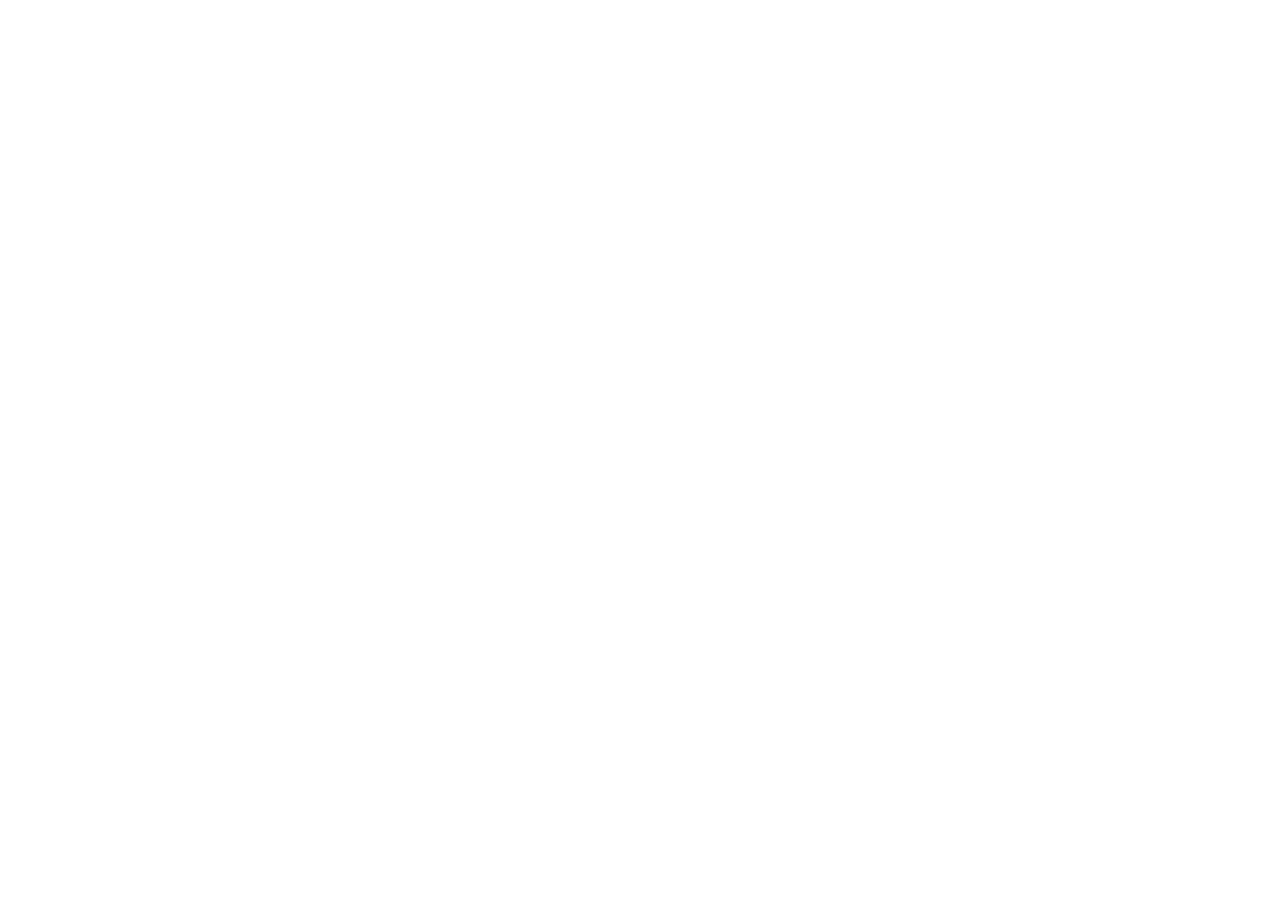
==== form.html @ 6282a4ff "add adaptive" ====
<!DOCTYPE html>
<html lang="en">
<head>
    <meta charset="UTF-8">
    <meta name="viewport" content="width=device-width, initial-scale=1.0">
    <title>Document</title>
</head>
<body>
    
</body>
</html>
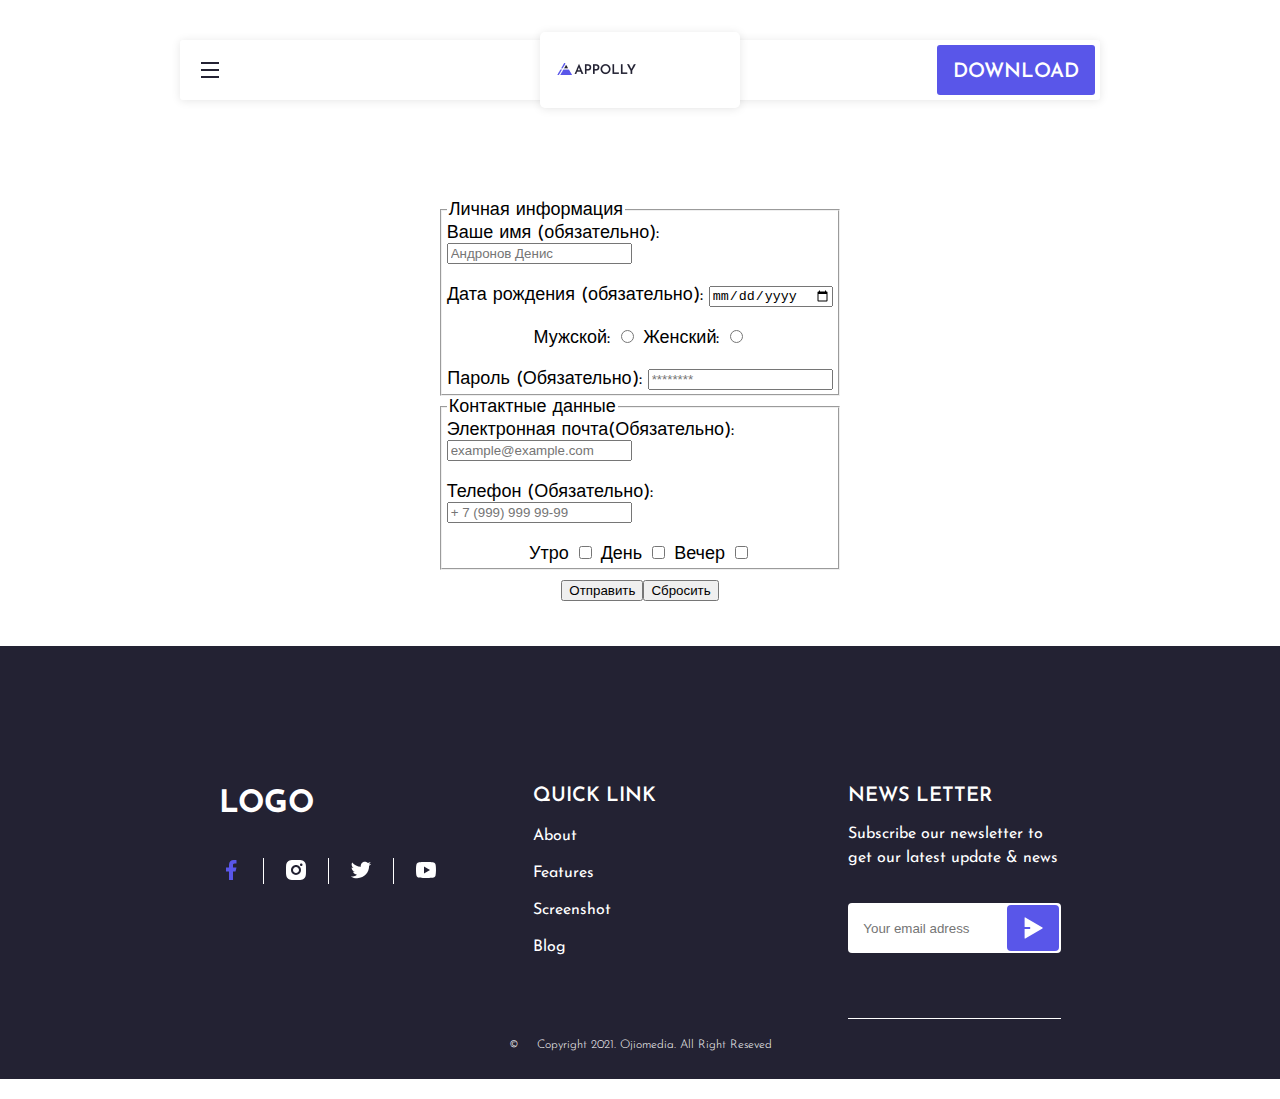
==== commit 2a9aa978: "add grid" ====
--- a/form.html
+++ b/form.html
@@ -3,9 +3,196 @@
 <head>
     <meta charset="UTF-8">
     <meta name="viewport" content="width=device-width, initial-scale=1.0">
+    <link rel="stylesheet" href="style.css">
     <title>Document</title>
+    
+    <style>
+
+        
+
+        * {
+            box-sizing: border-box;
+        }
+
+        .container {
+            margin: 0 auto;
+            max-width: 1000px;
+        }
+
+        main{
+            
+            margin-bottom: 120px;
+        }
+
+        fieldset {
+            display: flex;
+            flex-direction: column;
+            gap: 20px;
+            align-items: center;
+            max-width: 400px;
+            margin: 0 auto;
+        }
+
+        .buttons {
+            display: flex;
+            justify-content: center;
+            margin-top: 10px;
+        }
+
+        .main_header {
+            position: relative;
+            padding-bottom: 100px;
+        }
+
+        legend {
+            font-size: large;
+        }
+
+        label {
+            font-size: large;
+        }
+
+        @media (min-width: 1440px) {
+            .navbar_menu {
+                display: block;
+            }
+        }
+
+    </style>
+
 </head>
 <body>
+    <header class="main_header">
+        <div class="container">
+                <nav class="header_navbar">
+                    <a href="#" class="navbar_menu"><img src="pictures/menu-line.svg" alt="navbar"></a>
+                    <a href="#" class="navbar_logo"><img src="pictures/logo.png" alt="LOGO">
+                    </a>
+                    <a href="#" class="button_p">DOWNLOAD</a>
+                </nav>
+        </div>
+        </header>
+    <main>
+        <div class="container">
+            <form action="//httpbin.org/post" method="POST">
+
+                    <fieldset class="field-one">
+                        <legend>Личная информация</legend>
+                        <label class="form-name">
+                            Ваше имя (обязательно):
+                            <input type="text" name="name" placeholder="Андронов Денис" required>
+                        </label>
     
+                        <label class="form-birthday">
+                            Дата рождения (обязательно): 
+                            <input type="date" name="date" required>
+                        </label>
+    
+                        <label class="form-pol">
+                            Мужской:
+                            <input type="radio" name="male-female" value="male">
+                            Женский:
+                            <input type="radio" name="male-female" value="female">
+                        </label>
+
+                        <label class="form-password">
+                            Пароль (Обязательно):
+                            <input type="password" name="password" placeholder="********" required>
+                        </label>
+                    </fieldset>
+
+                    <fieldset class="field-two">
+                        <legend>Контактные данные</legend>
+                        
+                        <label class="form-email">
+                            Электронная почта(Обязательно):
+                            <input type="email" name="email" placeholder="example@example.com">
+                        </label>
+
+                        <label class="form-phone">
+                            Телефон (Обязательно):
+                            <input type="tel" name="tel" placeholder="+ 7 (999) 999 99-99">
+                        </label>
+
+                        <label class="form-contact">
+                            Утро
+                            <input type="checkbox" name="morning">
+                            День
+                            <input type="checkbox" name="day">
+                            Вечер
+                            <input type="checkbox" name="evening">
+                        </label>
+                    </fieldset>
+                    
+                    <div class="buttons">
+                        <button type="submit">Отправить</button>
+                        <button type="reset">Сбросить</button>
+                    </div>
+
+            </form>
+        </div>
+    </main>
+
+    <footer class="main_footer">
+        <div class="main_footer__container container">
+            <div class="main_footer__flex-wrapper">
+                <div class="main_footer__footer-description">
+                    <h2 class="footer-description__paragraph--hero-text white-paragraph h_31-47">LOGO</h2>
+                    <p class="footer-description__paragraph--description-text white-paragraph p_16-24">
+                        Lorem ipsum dolor sit amet, consectetur adipiscing elit. Viverra nunc ante velit vitae. Est
+                        tellus vitae,
+                        nullam lobortis enim.
+                    </p>
+                    <ul class="footer-description__social-list">
+                        <li class="social-list__item--facebook item">
+                            <a href=""><img src="pictures/facebook-fill.svg" alt="facebook icon"></a>
+                        </li>
+                        <li class="social-list__item--instagram item">
+                            <a href=""><img src="pictures/instagram-fill.svg" alt="instagram icon"></a>
+                        </li>
+                        <li class="social-list__item--twitter item">
+                            <a href=""><img src="pictures/twitter-fill.svg" alt="twitter icon"></a>
+                        </li>
+                        <li class="social-list__item--youtube item">
+                            <a href=""><img src="pictures/youtube-fill.svg" alt="youtube icon"></a>
+                        </li>
+                    </ul>
+                </div>
+                <div class="main_footer__footer_links">
+                    <h2 class="footer_links__paragraph--hero-text white-paragraph h_25-37">QUICK LINK</h2>
+                    <ul class="footer_links__links-list">
+                        <li class="links-list__item--about item">
+                            <a href="#" class="white-paragraph p_16-24">About</a>
+                        </li>
+                        <li class="links-list__item--features item">
+                            <a href="#" class="white-paragraph p_16-24">Features</a></li>
+                        <li class="links-list__item--screenshot item"><a href="#" class="white-paragraph p_16-24">Screenshot</a>
+                        </li>
+                        <li class="links-list__item--blog item">
+                            <a href="#" class="white-paragraph p_16-24">Blog</a>
+                        </li>
+                    </ul>
+                </div>
+                <div class="main_footer__footer_news">
+                    <h2 class="footer_news__paragraph--hero-text white-paragraph h_25-37">NEWS LETTER</h2>
+                    <p class="footer_news__paragraph--description-text white-paragraph p_16-24">Subscribe our newsletter to get our latest update & news</p>
+                    <form class="footer_news__form" action="" method="get">
+                        <span class="form__text">enter your email</span>
+                        <input class="form__input--email" type="email" placeholder="Your email adress">
+                        
+                        <button class="form__input--email-button" type="submit"><img src="pictures/send-plane-2-fill.svg" alt=""></button>
+                    </form>
+                </div>
+            </div>
+            <div class="main_footer__copyright">
+                <p class="copyright__icon--copy white-paragraph p_12">
+                    &copy;
+                </p>
+                <p class="copyright__paragraph--text white-paragraph p_12">
+                    Copyright 2021. Ojiomedia. All Right Reseved
+                </p>
+            </div>
+        </div>
+    </footer>   
 </body>
 </html>--- a/style.css
+++ b/style.css
@@ -0,0 +1,2579 @@
+html:root {
+    --Royal-blue: #5956E9;
+    --gray-paragraph: #6C6C72;
+    --Black: #232233;
+    --White: #FFF;
+}
+
+html,
+body {
+    font-size: 62.5%;
+
+}
+
+* {
+    box-sizing: border-box;
+}
+
+body {
+    font-family: Josefin Sans, sans-serif;
+    font-style: normal;
+    margin: 0;
+    padding: 0;
+}
+
+/* josefin-sans-100 - latin */
+@font-face {
+    font-display: swap;
+    /* Check https://developer.mozilla.org/en-US/docs/Web/CSS/@font-face/font-display for other options. */
+    font-family: 'Josefin Sans';
+    font-style: normal;
+    font-weight: 100;
+    src: url('fonts/josefin-sans-v32-latin-100.woff2') format('woff2');
+    /* Chrome 36+, Opera 23+, Firefox 39+, Safari 12+, iOS 10+ */
+}
+
+/* josefin-sans-200 - latin */
+@font-face {
+    font-display: swap;
+    /* Check https://developer.mozilla.org/en-US/docs/Web/CSS/@font-face/font-display for other options. */
+    font-family: 'Josefin Sans';
+    font-style: normal;
+    font-weight: 200;
+    src: url('fonts/josefin-sans-v32-latin-200.woff2') format('woff2');
+    /* Chrome 36+, Opera 23+, Firefox 39+, Safari 12+, iOS 10+ */
+}
+
+/* josefin-sans-300 - latin */
+@font-face {
+    font-display: swap;
+    /* Check https://developer.mozilla.org/en-US/docs/Web/CSS/@font-face/font-display for other options. */
+    font-family: 'Josefin Sans';
+    font-style: normal;
+    font-weight: 300;
+    src: url('fonts/josefin-sans-v32-latin-300.woff2') format('woff2');
+    /* Chrome 36+, Opera 23+, Firefox 39+, Safari 12+, iOS 10+ */
+}
+
+/* josefin-sans-regular - latin */
+@font-face {
+    font-display: swap;
+    /* Check https://developer.mozilla.org/en-US/docs/Web/CSS/@font-face/font-display for other options. */
+    font-family: 'Josefin Sans';
+    font-style: normal;
+    font-weight: 400;
+    src: url('fonts/josefin-sans-v32-latin-regular.woff2') format('woff2');
+    /* Chrome 36+, Opera 23+, Firefox 39+, Safari 12+, iOS 10+ */
+}
+
+/* josefin-sans-500 - latin */
+@font-face {
+    font-display: swap;
+    /* Check https://developer.mozilla.org/en-US/docs/Web/CSS/@font-face/font-display for other options. */
+    font-family: 'Josefin Sans';
+    font-style: normal;
+    font-weight: 500;
+    src: url('fonts/josefin-sans-v32-latin-500.woff2') format('woff2');
+    /* Chrome 36+, Opera 23+, Firefox 39+, Safari 12+, iOS 10+ */
+}
+
+/* josefin-sans-600 - latin */
+@font-face {
+    font-display: swap;
+    /* Check https://developer.mozilla.org/en-US/docs/Web/CSS/@font-face/font-display for other options. */
+    font-family: 'Josefin Sans';
+    font-style: normal;
+    font-weight: 600;
+    src: url('fonts/josefin-sans-v32-latin-600.woff2') format('woff2');
+    /* Chrome 36+, Opera 23+, Firefox 39+, Safari 12+, iOS 10+ */
+}
+
+/* josefin-sans-700 - latin */
+@font-face {
+    font-display: swap;
+    /* Check https://developer.mozilla.org/en-US/docs/Web/CSS/@font-face/font-display for other options. */
+    font-family: 'Josefin Sans';
+    font-style: normal;
+    font-weight: 700;
+    src: url('fonts/josefin-sans-v32-latin-700.woff2') format('woff2');
+    /* Chrome 36+, Opera 23+, Firefox 39+, Safari 12+, iOS 10+ */
+}
+
+.purple-paragraph {
+    color: var(--Royal-blue);
+}
+
+.gray-paragraph {
+    color: var(--gray-paragraph);
+}
+
+.white-paragraph {
+    color: var(--White);
+}
+
+.black-paragraph {
+    color: var(--Black);
+}
+
+.p_16-24 {
+    font-size: 1.6rem;
+    font-style: normal;
+    font-weight: 400;
+    line-height: 2.4rem;
+    /* 150% */
+}
+
+.h_20-30 {
+    font-size: 2rem;
+    font-weight: 600;
+    line-height: 3rem;
+    /* 150% */
+    text-transform: uppercase;
+}
+
+.h_25-37 {
+    font-size: 2.5rem;
+    font-weight: 600;
+    line-height: 3.75rem;
+    /* 150% */
+    text-transform: uppercase;
+}
+
+.h_31-47 {
+    font-size: 3.1rem;
+    font-weight: 700;
+    line-height: 4.7rem;
+    /* 151.2% */
+    text-transform: uppercase;
+}
+
+.p_20_underline {
+    font-size: 2rem;
+    font-style: normal;
+    font-weight: 600;
+    line-height: 130%;
+    text-decoration-line: underline;
+    text-transform: uppercase;
+}
+
+.p_12 {
+    text-align: center;
+    font-size: 1.2rem;
+    font-weight: 300;
+    line-height: normal;
+}
+
+.button_p {
+    display: block;
+    font-size: 1rem;
+    font-style: normal;
+    font-weight: 600;
+    line-height: normal;
+    width: 76px;
+    margin-top: 3px;
+    margin-bottom: 3px;
+    margin-right: 3px;
+    text-decoration: none;
+    color: var(--White);
+    background-color: var(--Royal-blue);
+    padding: 12px 6px;
+    border-radius: 3px;
+    text-align: center;
+}
+
+@media (min-width: 768px) {
+    .button_p {
+        width: 158px;
+        height: 50px;
+        font-size: 2rem;
+        line-height: 3rem;
+        margin-top: 5px;
+        margin-bottom: 5px;
+        margin-right: 5px;
+    }
+}
+
+.main_header {
+    padding-top: 40px;
+    padding-bottom: 120px;
+    background-repeat: no-repeat;
+    background-size: cover;
+    background-position: center;
+    margin-bottom: -1px;
+    position: absolute;
+    width: 100%;
+}
+
+@media (min-width: 768px) {
+    .main_header {
+        margin-bottom: -1px;
+        padding-bottom: 236px;
+    }
+}
+
+@media (min-width: 1440px) {
+    .main_header {
+        margin-bottom: -1px;
+        padding-bottom: 82px;
+        padding-top: 38px;    
+    }
+}
+
+.container {
+    margin: 0 auto;
+    max-width: 1440px;
+    padding: 0 20px;
+}
+
+@media (min-width:400px) {
+    .container {
+        padding: 0 40px;
+    }
+}
+
+@media (min-width: 768px) {
+    .container {
+        margin: 0 auto;
+    }
+
+}
+
+@media (min-width: 1440px) {
+    .container {
+        margin: 0 auto;
+    }
+}
+
+.header_navbar {
+    margin: 0 auto;
+    min-height: 40px;
+    width: 100%;
+    display: flex;
+    justify-content: space-between;
+    align-items: center;
+    border-radius: 3px;
+    background-color: var(--White, #FFF);
+    box-shadow: 0px 1px 10px 0px rgba(0, 0, 0, 0.10);
+    position: relative;
+}
+
+@media (min-width: 768px) {
+    .header_navbar {
+        height: 60px;
+    }
+}
+
+.navbar_logo {
+    width: 100px;
+    padding: 24px 11px 24px 10px;
+    border-radius: 5px;
+    background: var(--White, #FFF);
+    box-shadow: 0px 1px 10px 0px rgba(0, 0, 0, 0.10);
+    position: absolute;
+    margin: 0 auto;
+    left: 0;
+    right: 0;
+
+}
+
+@media (min-width: 768px) {
+    .navbar_logo {
+        width: 200px;
+        padding: 31px 16px 31px 17px;
+    }
+}
+
+.navbar__menu--logo-picture-2 {
+    display: none;
+}
+
+@media (min-width: 768px) {
+
+    .navbar__menu--logo-picture-1 {
+        display: none;
+    }
+
+    .navbar__menu--logo-picture-2 {
+        display: block;
+    }
+}
+
+.navbar_menu {
+    width: 24px;
+    height: 24px;
+    margin-left: 9px;
+}
+
+@media (min-width: 768px) {
+    .navbar_menu {
+        margin-left: 18px;
+    }
+}
+
+.header__navbar--left-elements {
+    display: none;
+}
+
+.header__navbar--right-elements {
+    display: none;
+}
+
+.navbar__menu--logo-picture-2 {
+    display: none;
+}
+
+@media (min-width: 1440px) {
+    .navbar_menu {
+        display: none;
+    }
+
+
+
+    .header__navbar--left-elements {
+        list-style-type: none;
+        display: flex;
+        font-weight: 600;
+        text-transform: uppercase;
+        font-size: 2rem;
+        line-height: 2.6rem;
+        align-items: center;
+        margin: 0;
+        padding: 0;
+        justify-content: space-around;
+        width: 485px;
+        margin-left: 52px;
+    }
+    
+    .header__navbar--right-elements {
+        list-style-type: none;
+        display: flex;
+        font-weight: 600;
+        text-transform: uppercase;
+        font-size: 2rem;
+        line-height: 2.6rem;
+        align-items: center;
+        margin: 0;
+        padding: 0;
+        width: 322px;
+        margin-left: auto;
+        justify-content: space-around;
+        margin-right: 60px;
+    }
+
+    .header__navbar--right-elements a{
+        text-decoration: none;
+        color: var(--Black);
+    }
+
+    .header__navbar--left-elements a{
+        text-decoration: none;
+        color: var(--Black);
+    }
+
+    .header_navbar {
+        margin: 0 auto;
+    }
+
+    .navbar__left-elements--item a:hover{
+        text-decoration: underline;
+        color: var(--Royal-blue);
+    }
+
+    .navbar__right-elements--item a:hover {
+        text-decoration: underline;
+        color: var(--Royal-blue);
+    }
+}
+
+.navbar__upnav {
+    display: none;
+    justify-content: space-between;
+}
+
+.upnav__mail {
+    display: flex;
+    text-decoration: none;
+    gap: 18px;
+}
+
+.upnav__phone {
+    display: flex;
+    text-decoration: none;
+    gap: 18px;
+    margin-left: 48px;
+}
+
+.upnav__mail--text {
+    color: var(--White);
+}
+
+.upnav__phone--text {
+    color: var(--White);
+    min-width: 109px;
+}
+
+.upnav__social-list {
+    display: flex;
+    list-style-type: none;
+    gap: 30px;
+    margin: 0;
+    padding: 0;
+    margin-left: 151px;
+}
+
+.upnav__social-list--item {
+    padding: 0;
+    margin: 0;
+}
+
+.upnav__social-list--item>a>img {
+    width: 18px;
+}
+
+.upnav__block--telandmail {
+    display: flex;
+}
+
+@media (min-width: 768px) {
+    .navbar__upnav {
+        display: flex;
+        margin: 0 auto;
+        margin-bottom: 20px;
+        align-items: center;
+    }
+}
+
+@media (min-width: 1440px) {
+    .navbar__upnav {
+        margin-bottom: 0px;
+    }
+}
+
+.introduce__hero-text {
+    margin: 0;
+    margin-bottom: 18px;
+}
+
+@media (min-width: 768px) {
+    .introduce__hero-text {
+        font-weight: 700;
+        font-size: 3.125rem;
+        line-height: 4.725rem;
+    }
+}
+
+@media (min-width: 1440px) {
+    .introduce__hero-text {
+        font-size: 4.883rem;
+        line-height: 6.348rem;
+        margin-bottom: 18px;
+    }
+}
+
+.introduce__description--main_text {
+    margin: 0;
+    margin-bottom: 30px;
+}
+
+.introduce__description--main_text-pc {
+    display: none;
+}
+
+.container__block-border {
+    position: relative;
+    z-index: 1;
+    margin: 0 auto;
+    max-width: 323px;
+}
+
+@media (min-width: 768px) {
+    .container__block-border {
+        margin: 0 auto;
+        margin-right: 90px;
+        max-width: 356px;
+    }
+}
+
+@media (min-width: 1440px) {
+    .introduce__description--main_text-pc {
+        display: block;
+        width: 487px;
+        margin-bottom: 52px;
+    }    
+
+    .introduce__description--main_text {
+        display: none;
+    }
+
+    .container__block-border {
+        margin-top: 156px;
+        margin-right: 154px;
+        max-width: 570px;
+    }
+}
+
+.introduce__description--download {
+    margin: 0;
+    margin-right: 62px;
+}
+
+.introduce__links a {
+    display: block;
+    margin: 0;
+}
+
+.link--google-play img {
+    display: block;
+    margin: 0;
+}
+
+.link--appstore img {
+    display: block;
+    margin: 0;
+}
+
+.introduce__links {
+    margin: 0;
+    padding: 0;
+    display: flex;
+    max-width: 228px;
+    flex-wrap: wrap;
+    justify-content: space-between;
+    margin-right: 65px;
+    margin-top: 18px;
+}
+
+.block-border__introduce {
+    margin: 0;
+    max-width: 323px;
+    padding: 30px 12px 21px 18px;
+    background-color: var(--White);
+    margin-bottom: 60px;
+    z-index: 1;
+}
+
+@media (min-width: 768px) {
+    .block-border__introduce {
+        max-width: 356px;
+        margin-bottom: 30px;
+        padding: 14px 7px 15px 18px;
+    }
+
+    .introduce__links {
+        flex-wrap: nowrap;
+    }
+}
+
+@media (min-width: 1440px) {
+    .block-border__introduce {
+        max-width: 570px;
+        margin-bottom: 52px;
+        padding: 40px 23px 41px 30px;
+    }
+}
+
+.links__link--appstore-2 img {
+    display: none;
+}
+
+.links__link--google-play-2 img {
+    display: none;
+}
+
+@media (min-width: 768px) {
+    .links__link--google-play img {
+        display: none;
+    }
+
+    .links__link--appstore img {
+        display: none;
+    }
+
+    .links__link--appstore-2 img {
+        display: block;
+    }
+
+    .links__link--google-play-2 img {
+        display: block;
+        margin-right: 14px;
+    }
+}
+
+/* .bg1 {
+  background-image: url(pictures/Background\ Image\ \(1\).png);
+  background-repeat: no-repeat;
+  background-size: 100%;
+  background-position: center;
+  padding-bottom: 120px; 
+} */
+
+.block-border__purple-border {
+    margin: 0;
+    position: absolute;
+    border: 10px solid #7572FF;
+    width: 100%;
+    height: 96%;
+    z-index: -1;
+    top: -20px;
+    left: 20px;
+}
+
+@media (min-width: 768px) {
+    .block-border__purple-border {
+        width: 375px;
+        height: 400px;
+        border: 18px solid #7572FF;
+        top: -32px;
+        left: 15px;
+    }
+}
+
+@media (min-width: 1440px) {
+    .block-border__purple-border {
+        width: 570px;
+        height: 535px;
+        border: 18px solid #7572FF;
+        top: -50px;
+        left: 50px;
+    }
+}
+
+.app_introduce_section {
+    background-image: url(pictures/Background\ Image234324342.png);
+    background-repeat: no-repeat;
+    background-size: cover;
+    padding-bottom: 120px;
+    padding-top: 25rem;
+}
+
+@media (min-width: 768px) {
+    .app_introduce_section {
+        padding-bottom: 229px;
+    }
+}
+
+@media (min-width: 1440px) {
+    .app_introduce_section {
+        padding-bottom: 83px;
+    }
+}
+
+.app_introduce_section__main-img {
+    display: block;
+    max-width: 100%;
+    margin: 0 auto;
+}
+
+@media (min-width: 768px) {
+    .app_introduce_section__main-img {
+        display: block;
+        margin: 0 auto;
+    }
+}
+
+.app_introduce_section__main-img-pc {
+    display: none;
+}
+
+@media (min-width: 1440px) {
+    .app_introduce_section__main-img-pc {
+        display: block;
+        height: 725px;
+        margin: 0 auto;
+    }
+
+    .app_introduce_section__main-img {
+        display: none;
+    }
+}
+
+.about_our_app-section {
+    padding-bottom: 92px;
+    padding-top: 60px;
+}
+
+@media (min-width: 768px) {
+    .about_our_app-section {
+        padding-bottom: 162px;
+    }
+}
+
+@media (min-width: 768px) {
+    .about_our_app-section {
+        padding-top: 120px;
+    }
+}
+
+@media (min-width: 1440px) {
+    .about_our_app-section {
+        padding-bottom: 138px;
+    }
+}
+
+.about_our_app__hero-text {
+    width: fit-content;
+    margin: 0 auto;
+    margin-bottom: 18px;
+}
+
+
+.about_our_app__text--description {
+    max-width: 300px;
+    margin: 0 auto;
+    margin-bottom: 40px;
+    text-align: center;
+}
+
+.about_our_app__text--description-2 {
+    display: none;
+}
+
+@media (min-width: 768px) {
+    .about_our_app__hero-text {
+        font-weight: 700;
+        font-size: 3.125rem;
+        line-height: 4.725rem;
+    }
+
+    .about_our_app__text--description {
+        display: none;
+    }
+
+    .about_our_app__text--description-2 {
+        display: block;
+        width: 450px;
+        text-align: center;
+        margin: 0 auto;
+        margin-bottom: 60px;
+    }
+}
+
+.about_our_app__text--description-pc {
+    display: none;
+}
+
+
+.about_our_app__img--main {
+    display: block;
+    margin: 0 auto;
+    margin-bottom: 75px;
+    max-width: 100%;
+}
+
+.about_our_app__list--advantages {
+    list-style-type: none;
+    margin: 0 auto;
+    padding: 0;
+}
+
+.about_our_app__list--advantages {
+    padding-right: 10px;
+}
+
+.about_our_app__list--advantages .item {
+    margin: 0;
+    box-shadow: 0px 1px 10px 0px rgba(0, 0, 0, 0.10);
+    border-radius: 10px;
+    padding-top: 18px;
+    padding-bottom: 10px;
+    margin-bottom: 20px;
+}
+
+.about_our_app__list--advantages .item:last-child {
+    margin-bottom: 0;
+}
+
+.tick-description h3 {
+    margin: 0;
+}
+
+.tick-description img {
+    display: block;
+    margin: 0;
+}
+
+.tick-description {
+    display: flex;
+    margin: 0;
+    align-items: center;
+    margin-left: 19px;
+    gap: 18px;
+    margin-bottom: 3px;
+}
+
+.item .short-description {
+    margin: 0;
+    margin-left: 61px;
+}
+
+.about_our_app__img--main-pc {
+    display: none;
+}
+
+@media (min-width: 1440px) {
+    .about_our_app__img--main-pc {
+        display: block;
+    }
+    
+    .about_our_app__img--main {
+        display: none;
+    }
+
+    .about_our_app__text--description-pc {
+        display: block;
+        width: 601px;
+        margin: 0 auto;
+        margin-bottom: 60px;
+        text-align: center;
+    } 
+    
+    .about_our_app__text--description {
+        display: none;
+    }
+
+    .about_our_app__text--description-2 {
+        display: none;
+    }
+
+    .about_our_app__list--advantages .item {
+        margin: 0;
+        box-shadow: 0px 1px 10px 0px rgba(0, 0, 0, 0.10);
+        border-radius: 10px;
+        padding-top: 18px;
+        padding-bottom: 10px;
+        margin-bottom: 40px;
+    }
+    
+    .about_our_app__list--advantages .item:last-child {
+        margin-bottom: 0;
+    }
+
+    .item h3 {
+        margin-bottom: 12px;
+    }
+}
+
+.app-features_section {
+    background-image: url(pictures/Rectangle\ 142222.png);
+    background-position: center;
+    background-repeat: repeat-y;
+    background-size: cover;
+    padding-bottom: 60px;
+    padding-top: 60px;
+}
+
+@media (min-width: 768px) {
+    .app-features_section {
+        padding-bottom: 120px;
+    }
+}
+
+
+.app-features_section__hero-text {
+    width: fit-content;
+    margin: 0 auto;
+    margin-bottom: 18px;
+}
+
+
+.app-features_section__description {
+    max-width: 300px;
+    text-align: center;
+    margin: 0 auto;
+    margin-bottom: 32px;
+}
+
+.about_our_app__list--advantages li {
+    padding-right: 10px;
+}
+
+.app-features_section__description-tablet {
+    display: none;
+}
+
+.app-features_section__description-pc {
+    display: none;
+}
+
+@media (min-width: 768px) {
+    .app-features_section {
+        padding-top: 120px;
+    }
+
+    .app-features_section__hero-text {
+        font-weight: 700;
+        font-size: 3.125rem;
+        line-height: 4.725rem;
+    }
+
+    .app-features_section__description {
+        display: none;
+    }
+
+    .app-features_section__description-tablet {
+        display: block;
+        width: 450px;
+        margin: 0 auto;
+        text-align: center;
+        margin-bottom: 60px;
+    }
+
+}
+
+@media (min-width: 1440px) {
+    .app-features_section__description-pc {
+        display: block;
+        text-align: center;
+        width: 601px;
+        margin: 0 auto;
+        margin-bottom: 60px;
+    }
+
+    .app-features_section__description {
+        display: none;
+    }
+
+    .app-features_section__description-tablet {
+        display: none;
+    }
+}
+
+.list__item img {
+    display: block;
+    margin-bottom: 30px;
+}
+
+.list__item {
+    margin: 0 auto;
+}
+
+.app-features_section__description-around--container {
+    display: flex;
+    flex-direction: column;
+    margin: 0;
+}
+
+
+@media (min-width: 768px) {
+    .app-features_section__container .list__item h3 {
+        font-weight: 600;
+        font-size: 2rem;
+        line-height: 3rem;
+    }
+
+    .app-features_section__description-around--container {
+        flex-direction: row;
+    }
+}
+
+@media (min-width: 1440px) {
+    .list__item img {
+        margin-bottom: 22px;
+    }
+
+    .list__item p {
+        width: 297px;
+    }
+
+    .app-features_section__description-around--container {
+        gap: 0px;
+        margin-bottom: 60px;
+    }
+}
+
+.item__features_description--full_free_chat {
+    width: 223px;
+    margin: 0 auto;
+}
+
+.item__features_description--unlimited_features {
+    width: 223px;
+    margin: 0 auto;
+}
+
+.item__features_description--awesome_ui_design {
+    width: 223px;
+}
+
+.item__features_description--ios_android {
+    width: 215px;
+    margin: 0 auto;
+}
+
+.item__features_description--retina_ready_graphics {
+    width: 213px;
+    margin: 0 auto;
+}
+
+.item__features_description--support_people {
+    max-width: 297px;
+    margin: 0 auto;
+    margin-bottom: 0;
+    text-align: center;
+}
+
+.item__hero-par--full_free_chat {
+    width: 171px;
+}
+
+.item__hero-par--unlimited_features {
+    width: 223px;
+}
+
+.item__hero-par--awesome_ui_design {
+    width: 206px;
+}
+
+.item__hero-par--ios_android {
+    width: 215px;
+}
+
+.item__hero-par--retina_ready_graphics {
+    width: 213px;
+}
+
+.item__hero-par--support_people {
+    width: 244px;
+}
+
+.list__item--full_free_chat {
+    margin-bottom: 40px;
+}
+
+.list__item--unlimited_features {
+    margin-bottom: 40px;
+    width: 223px;
+}
+
+.list__item--awesome_ui_design {
+    margin-bottom: 60px;
+}
+
+.list__item--ios_android_version {
+    margin-bottom: 50px;
+}
+
+.list__item--retina_ready_graphics {
+    margin-bottom: 59px;
+}
+
+.item__features_description--full_free_chat {
+    text-align: center;
+    margin-bottom: 60px;
+}
+
+.item__hero-par--awesome_ui_design {
+    text-align: center;
+    margin: 0 auto;
+}
+
+.item__hero-par--full_free_chat {
+    margin: 0 auto;
+    margin-bottom: 18px;
+}
+
+.item__features_description--unlimited_features {
+    text-align: center;
+}
+
+.item__hero-par--awesome_ui_design {
+    margin-bottom: 18px;
+}
+
+.item__hero-par--ios_android {
+    margin: 0 auto;
+    text-align: center;
+    margin-bottom: 18px;
+}
+
+.item__features_description--awesome_ui_design {
+    margin: 0 auto;
+    text-align: center;
+}
+
+.item__features_description--ios_android {
+    margin: 0 auto;
+    text-align: center;
+}
+
+.item__hero-par--retina_ready_graphics {
+    margin: 0 auto;
+    text-align: center;
+    margin-bottom: 18px;    
+}
+
+.item__features_description--retina_ready_graphics {
+    text-align: center;
+}
+
+.item__hero-par--support_people {
+    margin: 0 auto;
+    text-align: center;
+    margin-bottom: 18px;
+}
+
+.item_img--comment {
+    margin: 0 auto;
+}
+
+.item_img--surface {
+    margin: 0 auto;
+}
+
+.item_img--up-pen {
+    margin: 0 auto;
+}
+
+.item_img--phone {
+    margin: 0 auto;
+}
+
+.item_img--eye {
+    margin: 0 auto;
+}
+
+.item_img--supporter {
+    margin: 0 auto;
+}
+
+.list__item--main-img {
+    width: fit-content;
+    margin: 0 auto;
+    margin-bottom: 120px;
+}
+
+@media (min-width: 768px) {
+    .list__item--unlimited_features {
+        margin-bottom: 86px;
+    }
+
+    .list__item--unlimited_features p {
+        text-align: right;
+    }
+
+    .item__features_description--awesome_ui_design {
+        text-align: right;
+    }
+
+    .item__hero-par--awesome_ui_design {
+        text-align: right;
+    }
+
+    .item__hero-par--ios_android {
+        text-align: left;
+    }
+
+    .item__features_description--ios_android {
+        text-align: left;
+    }
+
+    .item__hero-par--retina_ready_graphics {
+        text-align: left;
+    }
+
+    .item__features_description--retina_ready_graphics {
+        text-align: left;
+    } 
+    
+    .item_img--surface {
+        margin: 0;
+        margin-left: auto;        
+    }
+
+    .item_img--up-pen {
+        margin: 0;
+        margin-left: auto; 
+    }
+
+    .item_img--phone {
+        margin: 0;
+        margin-right: auto; 
+    }
+
+    .item_img--eye {
+        margin: 0;
+        margin-right: auto; 
+    }
+
+    .list__item--main-img {
+        width: fit-content;
+        margin: 0 auto;
+        margin-bottom: 60px;
+    }
+}
+
+.item__main-img--pc {
+    display: none;
+}
+
+@media (min-width: 1440px) {
+    .list__item--main-img {
+        display: none;
+    }
+
+    .item__main-img--pc {
+        display: block;
+        margin: 0 auto;
+        box-shadow: 40px 40px 100px 0 #18303F80;
+    }
+
+    .list__item--unlimited_features {
+        margin-bottom: 347px;
+    }
+    
+    .list__item--ios_android_version {
+        margin-bottom: 347px;
+    }
+
+    .item__hero-par--unlimited_features {
+        width: 297px;
+        text-align: right;
+    }
+
+    .hero-par {
+        margin-bottom: 18px;
+        width: 297px;
+    }
+
+    .item_img--comment {
+        margin-left: auto;
+    }
+
+    .item__hero-par--full_free_chat {
+        text-align: center;
+    }
+
+    .list__item--unlimited_features {
+        width: 297px;
+    }
+}
+
+.download_app_now_section {
+    padding-top: 103px;
+    padding-bottom: 77px;
+}
+
+
+.download_app_now__links a img {
+    width: 150px;
+    margin: 0 auto;
+}
+
+.download_app_now__paragraph--hero-text {
+    max-width: 287px;
+    margin: 0;
+    margin-bottom: 18px;
+}
+
+.download_app_now__links--appstore-2 {
+    display: none;
+}
+
+.download_app_now__links--google-play-2 {
+    display: none;
+}
+
+.download_app_now__img {
+    max-width: 100%;
+    margin: 0 auto;
+}
+
+.download_app_now {
+    margin: 0 auto;
+}
+
+@media (min-width: 768px) {
+    .download_app_now_section {
+        padding-top: 159px;
+        padding-bottom: 120px;
+    }
+
+    .download_app_now__paragraph--hero-text {
+        font-weight: 700;
+        font-size: 3.125rem;
+        line-height: 4.725rem;
+    }
+
+    .download_app_now__img {
+        margin-top: 86px;
+        margin-left: 28px;
+    }
+
+    .download_app_now__links--appstore {
+        display: none;
+    }
+
+    .download_app_now__links--appstore-2 {
+        display: block;
+    }
+
+    .download_app_now__links--google-play-2 {
+        display: block;
+    }
+
+    .download_app_now__links--google-play {
+        display: none;
+    }
+}
+
+.download_app_now__paragraph--description {
+    margin: 0;
+    max-width: 329px;
+    margin-bottom: 40px;
+}
+
+.download_app_now__links {
+    max-width: 325px;
+    display: flex;
+    flex-wrap: wrap;
+    gap: 25px;
+    margin-bottom: 60px;
+}
+
+.download_app_now__list {
+    width: 100%;
+    flex-wrap: wrap;
+    margin: 0;
+    padding: 0;
+    list-style-type: none;
+    display: flex;
+    gap: 18px;
+    margin-bottom: 60px;
+}
+
+.download_app_now__list .item {
+    background-color: var(--Royal-blue);
+    width: 96px;
+    border-radius: 5px;
+    box-shadow: 0px 1px 10px 0px rgba(0, 0, 0, 0.10);
+    display: flex;
+    flex-direction: column;
+    align-items: center;
+}
+
+.download_app_now__list .item img {
+    width: 18px;
+    margin-top: 11px;
+    margin-bottom: 8px;
+}
+
+.download_app_now__list .item h3 {
+    margin: 0;
+    margin-bottom: 12px;
+    color: var(--White);
+}
+
+.download_app_now__list .item span {
+    display: block;
+    margin: 0;
+    color: var(--White);
+}
+
+.download_app_now__list:last-child {
+    
+}
+
+.download_app_now__paragraph--description-pc {
+    display: none;
+}
+
+.download_app_now__img-pc {
+    display: none;
+}
+
+@media (min-width: 1440px) {
+    .download_app_now__paragraph--hero-text {
+        width: 364px;
+        margin-bottom: 0px; 
+        margin-top: 17px;  
+    }
+    
+    .download_app_now__paragraph--description-pc {
+        display: block;
+        width: 570px;
+        margin-bottom: 40px;
+    }
+
+    .download_app_now__paragraph--description {
+        display: none;
+    }
+
+    .download_app_now__links {
+        margin-bottom: 59px;
+    }
+
+    .download_app_now__list {
+        gap: 30px;
+    }
+
+    .download_app_now__list .item span {
+        margin-bottom: 18px;
+    }
+
+    .download_app_now__list .item {
+        width: 170px;
+        padding-top: 30px;
+        padding-bottom: 20px;
+        border-radius: 10px;
+    }
+
+    .download_app_now__list .item h3 {
+        width: 149px;
+        text-align: center;
+        margin: 0;
+    }
+
+    .download_app_now__list .item h3, .download_app_now__list .item span {
+        font-weight: 600;
+        font-size: 2rem;
+        line-height: 3rem;  
+        text-transform: uppercase;  
+    }
+
+    .download_app_now__list .item img {
+        margin-top: 0;
+        width: 35px;
+        margin-bottom: 18px;
+    }
+
+    .download_app_now__img-pc {
+        display: block;
+        height: 480px;
+    }
+
+    .download_app_now__img {
+        display: none;
+    }
+}
+
+.how_to_use_app_section {
+    margin-bottom: 134px;
+    background-image: url(pictures/Rectangle\ 15.png);
+    background-repeat: no-repeat;
+    background-position: center;
+    background-size: cover;
+    padding-bottom: 115px;
+    padding-top: 60px;
+}
+
+.how_to_use_app__paragraph--description {
+    margin: 0 auto;
+    max-width: 300px;
+    text-align: center;
+}
+
+.how_to_use_app__paragraph--hero-text {
+    width: fit-content;
+    margin: 0 auto;
+    text-align: center;
+    margin-bottom: 40px;
+}
+
+.how_to_use_app_section__container {
+    position: relative;
+}
+
+video {
+    max-width: 100%;
+    display: block;
+    margin: 0 auto;
+    border-radius: 10px;
+    height: 150px;
+    left: 0;
+    right: 0;
+    position: absolute;
+    bottom: -185px;
+    object-fit: cover;
+}
+
+.how_to_use_app__paragraph--description-tablet {
+    display: none;
+}
+
+@media (min-width: 768px) {
+    .how_to_use_app__paragraph--hero-text {
+        width: 357px;
+        font-weight: 700;
+        font-size: 3.125rem;
+        line-height: 4.725rem;    
+    }  
+    
+    .how_to_use_app_section {
+        padding-top: 49px;
+        margin-bottom: 280px;
+        padding-bottom: 170px;    
+    }
+
+    .how_to_use_app__paragraph--description-tablet {
+        display: block;
+        width: 450px;
+        text-align: center;
+        margin: 0 auto;
+    }
+
+    .how_to_use_app__paragraph--description {
+        display: none;
+    }
+
+    .how_to_use_app__paragraph--hero-text {
+        margin-bottom: 18px;
+    }
+
+    video {
+        margin: 0 auto;
+        width: 570px;
+        display: block;
+        border-radius: 10px;
+        height: 231px;
+        position: absolute;
+        bottom: -281px;
+        object-fit: cover;
+        left: 0;
+        right: 0;
+    }
+}
+
+.how_to_use_app__paragraph--description-pc {
+    display: none;
+}
+
+@media (min-width: 1440px) {
+    .how_to_use_app_section__container {
+        padding-top: 120px;
+    }
+
+    .how_to_use_app_section {
+        padding-top: 0;
+        margin-bottom: 360px;
+    }
+
+    .how_to_use_app__paragraph--hero-text {
+        margin-bottom: 23px;
+        width: 547px;
+        text-align: center;
+    }
+
+    .how_to_use_app__paragraph--description-pc {
+        display: block;
+        text-align: center;
+        width: 601px;
+        margin: 0 auto;
+        margin-bottom: 60px;
+    }
+
+    .how_to_use_app__paragraph--description {
+        display: none;
+    } 
+
+    .how_to_use_app__paragraph--description-tablet {
+        display: none;
+    }
+
+    video {
+        width: 770px;
+        display: block;
+        border-radius: 10px;
+        height: 319px;
+        position: absolute;
+        bottom: -381px;
+        object-fit: cover;
+        left: 0;
+        right: 0;
+    }
+}
+
+.our_happy_customers_section {
+    background-image: url(pictures/Rectangle\ customers.png);
+    padding-bottom: 60px;
+    padding-top: 60px;
+}
+
+.our_happy_customers__paragraph--hero-text {
+    margin: 0 auto;
+    width: 100%;
+    text-align: center;
+    margin-bottom: 18px;
+
+}
+
+.our_happy_customers__paragraph--description-text {
+    margin: 0 auto;
+    max-width: 300px;
+    text-align: center;
+    margin-bottom: 32px;
+}
+
+.our_happy_customers__sliders {
+    display: flex;
+    position: relative;
+    margin-bottom: 40px;
+}
+
+.our_happy_customers__paragraph--description-text-tablet {
+    display: none;
+}
+
+.our_happy_customers__paragraph--description-text-pc {
+    display: none;
+}
+
+@media (min-width: 768px) {
+    .our_happy_customers_section {
+        padding-top: 120px;
+        padding-bottom: 120px;
+    }
+
+    .our_happy_customers__paragraph--hero-text {
+        font-weight: 700;
+        font-size: 3.125rem;
+        line-height: 4.725rem;      
+    }
+
+    .our_happy_customers__paragraph--description-text-tablet {
+        display: block;
+        margin: 0 auto;
+        width: 450px;
+        text-align: center;
+        margin-bottom: 40px;
+    }
+
+    .our_happy_customers__paragraph--description-text {
+        display: none;
+    }
+
+    .our_happy_customers__sliders {
+        margin-bottom: 60px;
+    }
+}
+
+@media (min-width: 1440px) {
+    .our_happy_customers__paragraph--description-text-pc {
+        display: block;
+        width: 601px;
+        text-align: center;
+        margin: 0 auto; 
+        margin-bottom: 60px;
+    }
+
+    .our_happy_customers__paragraph--description-text {
+        display: none;
+    }
+
+    .our_happy_customers__paragraph--description-text-tablet {
+        display: none;
+    }
+}
+
+.slider {
+    max-width: 343px;
+    background-color: var(--White);
+    border-radius: 10px;
+    display: flex;
+    flex-direction: column;
+    align-items: center;
+    padding: 20px 18px 20px 9px;
+    box-shadow: 0px 10px 100px 0px rgba(0, 0, 0, 0.24);
+}
+
+.slider img {
+    width: 50px;
+    display: block;
+    margin: 0 auto;
+}
+
+.slider h3 {
+    margin: 0 auto;
+}
+
+.slider p {
+    margin: 0 auto;
+    max-width: 316px;
+    text-align: center;
+    margin-top: 18px;
+}
+
+/* .sliders__slider--two, .sliders__slider--three, .sliders__slider--four, .sliders__slider--five {
+    position: absolute;
+    height: 215px;
+    margin-top: 15px;    
+} */
+
+.slider:not(.slider.main) {
+    position: absolute;
+    max-height: 90%;
+    margin-top: 15px;
+    z-index: 4;
+    box-shadow: 0px 0px 0px 0px rgba(0, 0, 0, 0);
+}
+
+.slider.first,
+.slider.second {
+    left: -20px;
+}
+
+.slider.third,
+.slider.fourth {
+    right: -20px;
+}
+
+.slider .our_happy_customers__slider--img-pc {
+    display: none;
+}
+
+.slider .our_happy_customers__slider--text-pc {
+    display: none;
+}
+
+
+@media (min-width: 768px) {
+    .slider {
+        max-width: 450px;    
+    }
+    
+    .slider p {
+        margin: 0 auto;
+        max-width: 374px;
+        text-align: center;
+        margin-top: 18px;
+    }
+
+    .slider:not(.slider.main) {
+        position: absolute;
+        height: 90%;
+        margin-top: 15px;
+        z-index: 4;
+        box-shadow: 0px 0px 0px 0px rgba(0, 0, 0, 0);
+    }
+}
+
+
+@media (min-width: 1440px) {
+    .slider {
+        max-width: 770px;    
+    }
+    
+    .slider p {
+        margin: 0 auto;
+        max-width: 647px;
+        text-align: center;
+        margin-top: 18px;
+    }
+
+    .slider:not(.slider.main) {
+        position: absolute;
+        height: 90%;
+        margin-top: 15px;
+        z-index: 4;
+        box-shadow: 0px 0px 0px 0px rgba(0, 0, 0, 0);
+    }
+
+    .slider .our_happy_customers__slider--img-pc {
+        display: block;
+        margin: 0 auto;
+        width: 96px;
+        margin-bottom: 20px;
+    }
+
+    .slider .our_happy_customers__slider--img {
+        display: none;
+    }
+
+    .slider .our_happy_customers__slider--text {
+        display: none;
+    }
+
+    .slider .our_happy_customers__slider--text-pc {
+        display: block;
+        margin: 0 auto;
+        text-align: center;
+        margin-top: 8px;
+        width: 647px;
+    }
+
+    .slider span {
+        font-weight: 600;
+        font-size: 2rem;
+        line-height: 3rem;    
+    }
+
+    .slider h3 {
+        font-weight: 700;
+        font-size: 3.125rem;
+        line-height: 4.725rem;    
+    }
+
+    .slider {
+        padding-top: 40px;
+    }
+
+    .our_happy_customers__sliders {
+        margin-bottom: 60px;
+    }
+
+    .our_happy_customers__slider_buttons {
+        margin-bottom: 120px;
+    }
+}
+
+.app_introduce_section__container {
+    display: flex;
+    flex-direction: column;
+}
+
+
+.about_our_app-section__flex-wrapper {
+    display: flex;
+    flex-direction: column;
+}
+
+
+.download_app_now_section__container {
+    display: flex;
+    flex-direction: column;
+}
+
+@media (min-width:768px) {
+    .app_introduce_section__container {
+        flex-direction: row;
+        align-items: flex-end;
+        padding-bottom: 0;
+        width: fit-content;
+    }
+
+    .about_our_app-section__flex-wrapper {
+        flex-direction: row;
+        gap: 60px;
+        margin: 0 auto;
+        justify-content: center;
+        max-width: 768px;
+    }
+
+    .download_app_now_section__container {
+        flex-direction: row;
+        justify-content: space-around;
+    }
+}
+
+.item__short-description-pc {
+    display: none;
+}
+
+@media (min-width: 1440px) {
+    .app_introduce_section__container {
+        align-items: flex-start;
+        margin-right: auto;
+        padding-right: 103px;
+    }   
+    
+    .about_our_app-section__flex-wrapper {
+        gap: 188px; 
+        max-width: 100%;   
+    }
+
+    .item__short-description-pc {
+        display: block;
+        width: 491px;
+        margin-left: 61px;
+    }
+
+    .item__short-description {
+        display: none;
+    }
+
+    .list__item--creative-design {
+        padding: 30px 20px 21px 18px;
+    }
+
+    .download_app_now_section__container {
+        gap: 80px;
+    }
+
+    .download_app_now_section__container {
+        padding-bottom: 162px;
+    }
+
+    .download_app_now_section {
+        padding-bottom: 0;
+    }
+}
+
+.slider.main {
+    position: relative;
+    z-index: 5;
+    margin: 0 auto;
+}
+
+.our_happy_customers__slider_buttons {
+    width: fit-content;
+    margin: 0 auto;
+}
+
+.our_recent_blog_section {
+    position: relative;
+    margin-bottom: 60px;
+    padding-top: 60px;
+}
+
+.our_recent_blog_section__main-text {
+    width: fit-content;
+    margin: 0 auto;
+    margin-bottom: 18px;
+}
+
+.our_recent_blog__paragraph--description-text {
+    margin: 0 auto;
+    max-width: 300px;
+    text-align: center;
+    margin-bottom: 40px;
+}
+
+.our_recent_blog__list {
+    padding: 0;
+    margin: 0 auto;
+    list-style-type: none;
+    display: flex;
+    gap: 40px;
+    flex-direction: column;
+}
+
+.our_recent_blog__paragraph--description-text-tablet {
+    display: none;
+}
+
+.our_recent_blog__paragraph--description-text-pc {
+    display: none;
+}
+
+.information_section__mail_and_number {
+    display: flex;
+    flex-direction: column;
+}
+
+.main_footer__flex-wrapper {
+    display: flex;
+    flex-direction: column;
+}
+
+@media (min-width: 768px) {
+    .main_footer__flex-wrapper {
+        flex-direction: row;
+        justify-content: space-around;
+    }
+}
+
+.our_recent_blog__list li {
+    padding: 0;
+    margin: 0 auto;
+    box-shadow: 0px 1px 10px 0px rgba(0, 0, 0, 0.10);
+    border-radius: 10px;
+    padding-bottom: 30px;
+}
+
+.our_recent_blog__list img {
+    width: 100%;
+    display: block;
+    margin: 0 ;
+    margin-bottom: 30px;
+    padding: 0;
+}
+
+.our_recent_blog__list h3 {
+    margin: 0 auto;
+    padding-left: 18px;
+    width: fit-content;
+    margin-bottom: 18px;
+}
+
+.our_recent_blog__list p {
+    margin: 0 auto;
+    margin-left: 18px;
+    margin-bottom: 18px;
+}
+
+.our_recent_blog__list a {
+    margin-left: 18px;
+}
+
+.item__2021--main-text-2 {
+    display: none;
+}
+
+@media (min-width: 768px) {
+
+    .our_recent_blog__list li {
+        margin-bottom: 0;
+    }
+
+    .our_recent_blog_section {
+        padding-top: 120px;
+    }
+
+    .our_recent_blog_section__main-text {
+        font-weight: 700;
+        font-size: 3.125rem;
+        line-height: 4.725rem;
+    }
+
+    .our_recent_blog__list p {
+        margin: 0 auto;
+        padding-left: 18px;
+        margin-bottom: 18px;
+        text-align: left;
+    }
+    
+    .our_recent_blog__paragraph--description-text-tablet {
+        display: block;
+        width: 450px;
+        margin: 0 auto;
+        text-align: center;
+        margin-bottom: 40px;
+    }
+
+    .our_recent_blog__paragraph--description-text {
+        display: none;
+    }
+
+    .our_recent_blog__list {
+        flex-direction: row;
+        margin-bottom: 120px;
+    }
+
+    .our_recent_blog__list h3 { 
+    }
+    
+    .item__2021--main-text-2 {
+        display: block;
+    }
+
+    .item__2021--main-text {
+        display: none;
+    }
+}
+
+@media (min-width: 1440px) {
+    .our_recent_blog_section__main-text {
+        font-weight: 700;
+        font-size: 3.125rem;
+        line-height: 4.725rem;
+        margin-bottom: 23px;    
+    }
+
+    .our_recent_blog__paragraph--description-text-tablet {
+        display: none;
+    }
+
+    .our_recent_blog__paragraph--description-text-pc {
+        display: block;
+        margin: 0 auto;
+        text-align: center;
+        width: 601px;
+        margin-bottom: 60px;
+    }
+
+    .our_recent_blog__list li {
+    width: 370px;    
+    }
+
+    .our_recent_blog__list p {
+        width: 334px;
+        margin-left: 0;
+    }
+}
+
+.information_section__mail_and_number {
+    background-color: var(--White);
+    border-radius: 10px;
+    display: flex;
+    flex-direction: column;
+    align-items: center;
+    margin-bottom: -150px;
+    z-index: 1;
+    position: relative;
+    box-shadow: 0px 1px 10px 0px rgba(0, 0, 0, 0.10);
+    margin-right: 16px;
+    margin-left: 16px;
+    overflow: hidden;
+    text-align: center;
+    word-break: break-all;
+}
+
+.mail_and_number img {
+    display: block;
+    margin: 0 auto;
+    padding-top: 30px;
+}
+
+.mail_and_number {
+    text-decoration: none;
+    display: block;
+}
+
+.information_section__border {
+    margin: 0 auto;
+    width: 117px;
+    height: 4px;
+    background-color: var(--Black);
+}
+
+@media (min-width: 768px) {
+    .information_section__mail_and_number {
+        flex-direction: row;
+        max-width: 900px;
+        margin: 0 auto;
+    }   
+    
+    .information_section__border {
+        width: 3px;
+        height: 106px;
+        background-color: var(--Black);
+    }
+
+    .mail_and_number {
+        width: 100%;
+        display: flex;
+        justify-content: space-around;
+        gap: 18px;
+        align-items: center;
+        padding-right: 103px;
+    }
+
+    .mail_and_number:first-child {
+        margin-left: 18px;
+    }
+
+    .mail_and_number:last-child {
+        margin-left: 30px;
+    }
+
+    .mail_and_number img {
+        padding: 0;
+        display: block;
+    }
+
+    .mail_and_number p {
+        font-weight: 400;
+        font-size: 1.6rem;
+        line-height: 2.4rem;  
+        text-transform: none;      
+    }
+
+    .information_section__mail_and_number {
+        padding: 22px 0;
+
+    }
+}
+
+@media (min-width: 1440px) {
+    .information_section__mail_and_number {
+        max-width: 1170px;
+        border-radius: 30px;
+        padding-top: 57px;
+        padding-bottom: 57px;
+
+    } 
+    
+    .information_section__mail_and_number img {
+        width: 100px;
+    }
+
+    .mail_and_number {
+        margin-right: 184px;  
+        padding-right: 0;
+    }
+
+    .mail_and_number:first-child {
+        margin-left: 50px;
+    }
+
+    .mail_and_number:last-child {
+        margin-left: 50px;
+    }
+
+    .mail_and_number p {
+        font-weight: 600;
+        font-size: 2.5rem;
+        line-height: 3.75rem; 
+    }
+
+    .information_section__border {
+        margin: 0;
+    }
+
+}
+
+.bg_main-footer {
+    background-color: var(--Black);
+}
+
+.main_footer {
+    background-color: var(--Black);
+    padding-top: 220px;
+}
+
+@media (min-width: 768px) {
+    .main_footer {
+        margin-top: -75px;
+        padding: 0;
+        padding-top: 135px;
+    }
+}
+
+@media (min-width: 1440px) {
+    .main_footer {  
+        margin-top: -110px; 
+        padding-top: 235px;       
+    }
+}
+
+.main_footer__footer-description .footer-description__paragraph--hero-text {
+    margin: 0;
+}
+
+.main_footer__footer-description .footer-description__paragraph--description-text {
+    margin: 0;
+    margin-bottom: 40px;
+}
+
+.footer-description__social-list {
+    display: flex;
+    list-style-type: none;
+    padding: 0;
+    margin: 0;
+    margin-bottom: 62px;
+}
+
+.footer-description__social-list .item {
+    padding-right: 30px;
+    padding-left: 30px;
+    border-right: 1px solid var(--White);
+}
+
+.footer-description__social-list .item:nth-child(1) {
+    padding-left: 0;
+}
+
+.footer-description__social-list .item:last-child {
+    border-style: none;
+    padding-right: 0;
+}
+
+.main_footer__footer_links {
+    margin-bottom: 60px;
+}
+
+.footer_links__paragraph--hero-text {
+    margin: 0;
+    margin-bottom: 11px;
+}
+
+.footer_links__links-list {
+    margin: 0;
+    padding: 0;
+    display: flex;
+    flex-direction: column;
+    gap: 11px;
+    list-style: none;
+}
+
+.footer_links__links-list .item a {
+    text-decoration: none;
+}
+
+.footer_news__paragraph--hero-text {
+    margin: 0;
+    margin-bottom: 11px;
+}
+
+.footer_news__paragraph--description-text {
+    margin: 0;
+    max-width: 298px; 
+    margin-bottom: 33px;
+}
+
+.footer_news__form {
+    padding-bottom: 60px;
+    position: relative;
+    max-width: 323px;
+}
+
+.form__text {
+    display: none;
+    word-break: break-all;
+}
+
+.form__input--email {
+    padding: 13px 60px 13px 17px;
+    border-radius: 4px;
+    width: 100%;
+    height: 50px;
+    border-style: none;
+}
+
+.form__input--email::placeholder {
+    width: 200px
+}
+
+.form__input--email-button {
+    position: absolute;
+    padding: 11px 13px;
+    text-align: center;
+    background-color: var(--Royal-blue);
+    border-radius: 4px;
+    height: 46px;
+    width: 48px;
+    border-style: none;
+    right: 0;
+    top: 0;
+    margin-top: 2px;
+    margin-bottom: 2px;
+    margin-right: 2px;
+}
+
+.main_footer__copyright {
+    display: flex;
+    align-items: center;
+    margin-top: 20px;
+    padding-bottom: 28px;
+    gap: 18px;
+    justify-content: center;
+}
+
+.copyright__icon--copy {
+    margin: 0;
+}
+
+.copyright__paragraph--text {
+    margin: 0;
+}
+
+.footer-description__paragraph--description-text-tablet {
+    display: none;
+}
+
+.main_footer__border-copyright {
+    display: none;
+}
+
+.footer-description__paragraph--description-text-pc {
+    display: none;
+}
+
+.footer-description__social-list .item :last-child{
+    padding-right: 0;
+}
+
+.main_footer__footer_news {
+    border-bottom: 1px solid var(--White);
+}
+
+@media (min-width: 768px) {
+    .main_footer__footer-description {
+        width: 213px;
+    }
+
+    .main_footer__footer_links {
+        margin-left: 24px;
+        width: 123px;
+    }
+    
+    .main_footer__footer_news {
+        margin-left: 115px;
+        max-width: 213px;
+    }
+
+    .footer-description__social-list .item {
+        padding-right: 20px;
+        padding-left: 20px;
+    }
+
+    .footer-description__social-list {
+        margin-top: 30px;
+    }
+
+    .footer_links__links-list {
+        gap: 13px;
+    }
+
+    .footer-description__paragraph--description-text {
+        display: none;
+    }
+
+    .footer-description__paragraph--description-text-tablet {
+        display: block;
+        margin-top: 7px;
+    }
+
+    .footer_links__paragraph--hero-text {
+        font-weight: 600;
+        font-size: 2rem;
+        line-height: 3rem; 
+        margin-bottom: 13px;   
+    }
+
+    .footer_news__paragraph--hero-text {
+        font-weight: 600;
+        font-size: 2rem;
+        line-height: 3rem;
+    }
+
+    .footer_news__paragraph--description-text {
+        max-width: 213px;
+    }
+
+    .form__input--email {
+        padding: 19px 60px 18px 15px;
+        border-radius: 4px;
+        width: 100%;
+        height: 50px;
+        border-style: none;
+    }
+
+    .form__input--email-button {
+        position: absolute;
+        padding: 11px 13px;
+        text-align: center;
+        background-color: var(--Royal-blue);
+        border-radius: 4px;
+        height: 46px;
+        width: 52px;
+        border-style: none;
+        right: 0;
+        top: 0;
+        margin-top: 2px;
+        margin-bottom: 2px;
+        margin-right: 2px;
+    }
+
+    .footer_news__form {
+        border-bottom: none;
+        position: relative;
+    }
+
+    .main_footer__border-copyright {
+        display: block;
+        background-color: #fff;
+        height: 1px;
+        width: 100%;  
+        margin: 0;  
+    }
+}
+
+@media (min-width: 1440px) {
+    .main_footer__footer-description {
+        margin-right: 66px;
+        width: 334px;
+    }
+
+    .main_footer__footer_links {
+        margin-right: 246px;
+    }
+
+    .footer-description__paragraph--description-text {
+        display: none;
+    }
+
+    .footer-description__paragraph--description-text-tablet {
+        display: none;
+    }
+
+    .footer-description__paragraph--description-text-pc {
+        width: 334px;
+        display: block;    
+    }
+
+    .footer-description__paragraph--hero-text {
+        font-weight: 700;
+        font-size: 3.125rem;
+        line-height: 4.725rem;
+    }
+
+    .main_footer__footer_links {
+        margin-left: 24px;
+        width: 123px;
+    }
+    
+    .main_footer__footer_news {
+        margin-left: 115px;
+        max-width: 369px;
+    }
+
+    .footer-description__social-list .item {
+        padding-right: 30px;
+        padding-left: 30px;
+    }
+
+    .footer-description__social-list {
+        margin-top: 40px;
+    }
+
+    .footer_links__links-list {
+        gap: 20px;
+    }
+
+    .footer_links__paragraph--hero-text {
+        font-weight: 600;
+        font-size: 2.5rem;
+        line-height: 3.75rem; 
+        margin-bottom: 13px;  
+        width: 154px;
+    }
+
+    .footer_news__paragraph--hero-text {
+        font-weight: 600;
+        font-size: 2.5rem;
+        line-height: 3.75rem;
+    }
+
+    .footer_news__paragraph--description-text {
+        max-width: 298px;
+        text-align: left;
+    }
+
+    .form__input--email {
+        padding: 19px 60px 18px 15px;
+        border-radius: 4px;
+        width: 100%;
+        height: 50px;
+        border-style: none;
+    }
+
+    .form__input--email-button {
+        position: absolute;
+        padding: 11px 13px;
+        text-align: center;
+        background-color: var(--Royal-blue);
+        border-radius: 4px;
+        height: 46px;
+        width: 52px;
+        border-style: none;
+        right: 0;
+        top: 0;
+        margin-top: 2px;
+        margin-bottom: 2px;
+        margin-right: 2px;
+    }
+
+    .footer_news__form {
+        border-bottom: none;
+        position: relative;
+        max-width: 343px;
+    }
+
+    .main_footer__border-copyright {
+        display: block;
+        background-color: #fff;
+        height: 1px;
+        width: 100%;  
+        margin: 0;  
+    }
+
+    .main_footer__footer_news {
+        margin: 0 auto;
+    }
+
+    .main_footer__copyright p{
+        font-weight: 400;
+        font-size: 1.6rem;
+        line-height: 2.4rem;
+    }
+}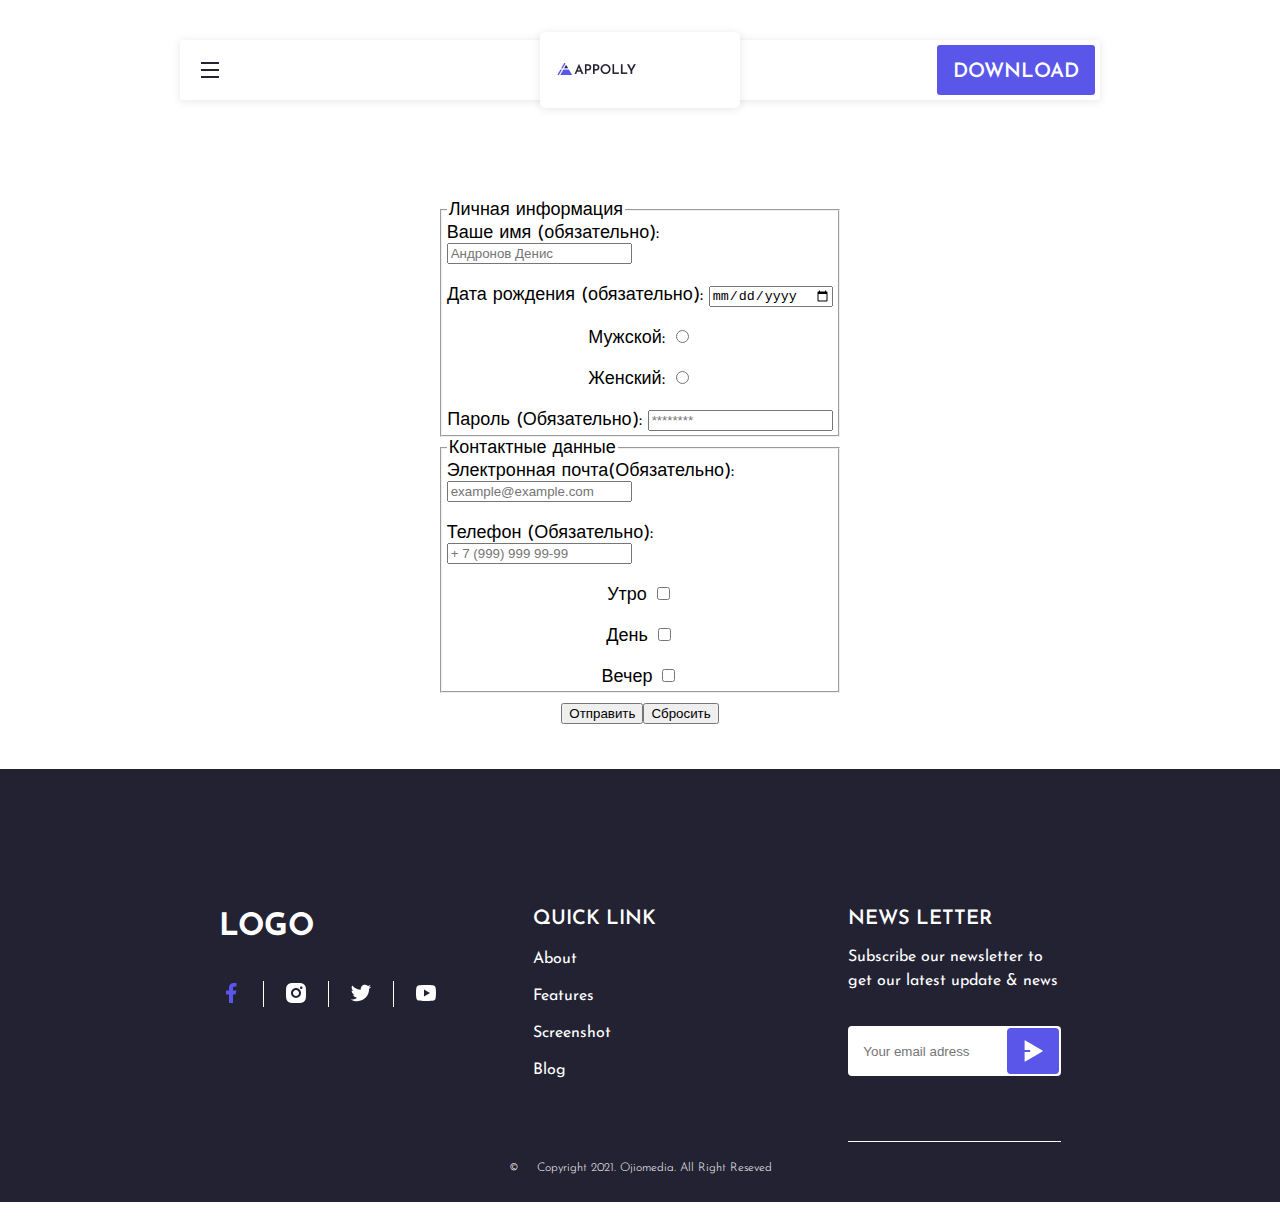
==== commit eae73007: "add grid" ====
--- a/form.html
+++ b/form.html
@@ -91,10 +91,11 @@
                         <label class="form-pol">
                             Мужской:
                             <input type="radio" name="male-female" value="male">
+                        </label>
+                        <label>
                             Женский:
                             <input type="radio" name="male-female" value="female">
                         </label>
-
                         <label class="form-password">
                             Пароль (Обязательно):
                             <input type="password" name="password" placeholder="********" required>
@@ -117,11 +118,16 @@
                         <label class="form-contact">
                             Утро
                             <input type="checkbox" name="morning">
+                        </label>
+                        <label>
                             День
                             <input type="checkbox" name="day">
+                        </label>
+                        <label>
                             Вечер
                             <input type="checkbox" name="evening">
                         </label>
+
                     </fieldset>
                     
                     <div class="buttons">
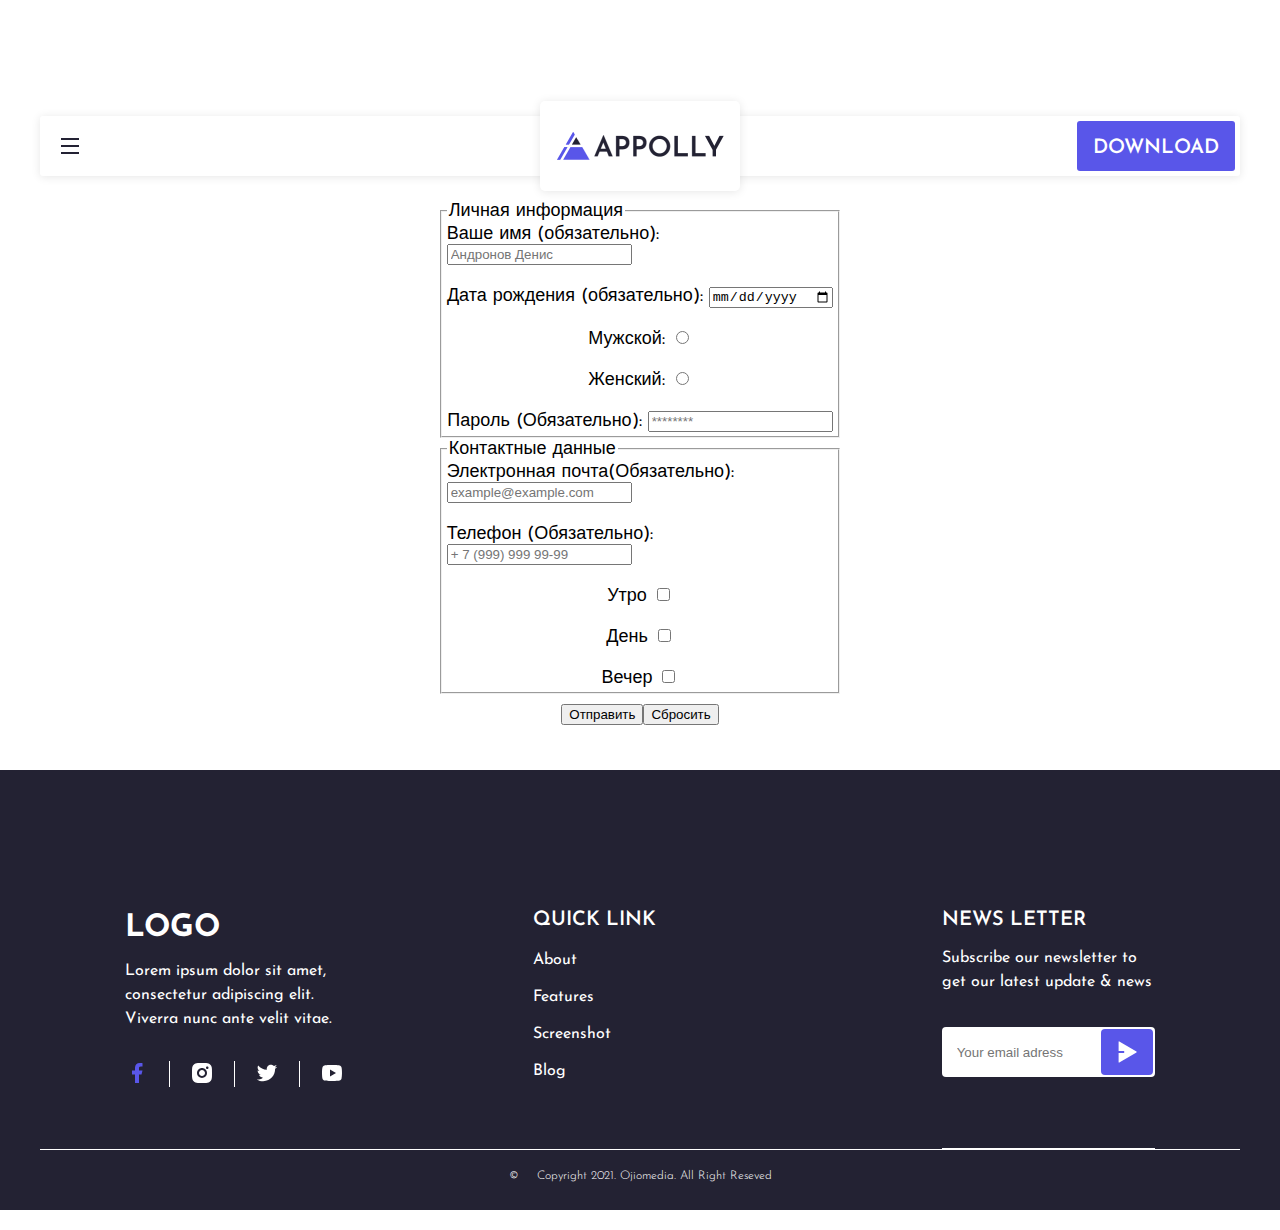
==== commit a9d78471: "add animations" ====
--- a/form.html
+++ b/form.html
@@ -1,26 +1,14 @@
 <!DOCTYPE html>
 <html lang="en">
+
 <head>
     <meta charset="UTF-8">
     <meta name="viewport" content="width=device-width, initial-scale=1.0">
     <link rel="stylesheet" href="style.css">
-    <title>Document</title>
-    
+    <title>Andronov Denis's work</title>
     <style>
-
-        
-
-        * {
-            box-sizing: border-box;
-        }
-
-        .container {
-            margin: 0 auto;
-            max-width: 1000px;
-        }
-
         main{
-            
+            padding-top: 200px;
             margin-bottom: 120px;
         }
 
@@ -39,11 +27,6 @@
             margin-top: 10px;
         }
 
-        .main_header {
-            position: relative;
-            padding-bottom: 100px;
-        }
-
         legend {
             font-size: large;
         }
@@ -51,28 +34,92 @@
         label {
             font-size: large;
         }
-
-        @media (min-width: 1440px) {
-            .navbar_menu {
-                display: block;
-            }
-        }
-
     </style>
-
 </head>
+
 <body>
     <header class="main_header">
-        <div class="container">
-                <nav class="header_navbar">
-                    <a href="#" class="navbar_menu"><img src="pictures/menu-line.svg" alt="navbar"></a>
-                    <a href="#" class="navbar_logo"><img src="pictures/logo.png" alt="LOGO">
+        <div class="navbar__container container">
+            <div class="navbar__upnav">
+                <div class="upnav__block--telandmail">
+                    <a href="mailto:info@youremail.com" class="upnav__mail">
+                        <img src="pictures/mail-fill.svg" alt="" class="upnav__mail--img">
+                        <p class="upnav__mail--text p_16-24">info@youremail.com</p>
                     </a>
-                    <a href="#" class="button_p">DOWNLOAD</a>
-                </nav>
+                    <a href="tel:8803216559985" class="upnav__phone">
+                        <img src="pictures/phone-fill.svg" alt="" class="upnav__phone--img">
+                        <p class="upnav__phone--text p_16-24">(480) 555-0103</p>
+                    </a>
+                </div>
+                <ul class="upnav__social-list">
+                    <li class="upnav__social-list--item">
+                        <a href="#">
+                            <img src="pictures/facebook-fill-white.svg" alt="facebook icon"
+                                class="upnav__item--facebook">
+                        </a>
+                    </li>
+                    <li class="upnav__social-list--item">
+                        <a href="">
+                            <img src="pictures/instagram-fill.svg" alt="instagram icon" class="upnav__item--instagram">
+                        </a>
+                    </li>
+                    <li class="upnav__social-list--item">
+                        <a href="">
+                            <img src="pictures/twitter-fill.svg" alt="twitter icon">
+                        </a>
+                    </li>
+                    <li class="upnav__social-list--item">
+                        <a href="">
+                            <img src="pictures/youtube-fill.svg" alt="youtube icon">
+                        </a>
+                    </li>
+                </ul>
+            </div>
+            <nav class="header_navbar">
+                <a href="#" class="navbar_menu">
+                    <img src="pictures/menu-line.svg" alt="navbar">
+                </a>
+                <ul class="header__navbar--left-elements">
+                    <li class="navbar__left-elements--item">
+                        <a href="" class="left-elements__item--home">
+                            home
+                        </a>
+                    </li>
+                    <li class="navbar__left-elements--item">
+                        <a href="" class="left-elements__item--about">
+                            about
+                        </a>
+                    </li>
+                    <li class="navbar__left-elements--item">
+                        <a href="" class="left-elements__item--features">  
+                            features
+                        </a>
+                    </li>
+                </ul>
+                <a href="#" class="navbar_logo">
+                    <img src="pictures/logo.png" alt="LOGO" class="navbar__menu--logo-picture-1">
+                    <img src="pictures/Logo2.png" alt="LOGO" class="navbar__menu--logo-picture-2">
+                </a>
+                <ul class="header__navbar--right-elements">
+                    <li class="navbar__right-elements--item">
+                        <a href="" class="right-elements__item--screenshot">
+                            screenshot
+                        </a>
+                    </li>
+                    <li class="navbar__right-elements--item">
+                        <a href="" class="right-elements__item--blog">
+                            blog
+                        </a>
+                    </li>
+                </ul>
+                <a href="#" class="button_p">
+                    DOWNLOAD
+                </a>
+            </nav>
         </div>
-        </header>
+    </header>
     <main>
+        
         <div class="container">
             <form action="//httpbin.org/post" method="POST">
 
@@ -137,6 +184,7 @@
 
             </form>
         </div>
+
     </main>
 
     <footer class="main_footer">
@@ -149,6 +197,12 @@
                         tellus vitae,
                         nullam lobortis enim.
                     </p>
+                    <p class="footer-description__paragraph--description-text-pc white-paragraph p_16-24">
+                        Lorem ipsum dolor sit amet, consectetur adipiscing elit. Viverra nunc ante velit vitae. Est tellus vitae, nullam lobortis enim.
+                    </p>
+                    <p class="footer-description__paragraph--description-text-tablet white-paragraph p_16-24">
+                        Lorem ipsum dolor sit amet, consectetur adipiscing elit. Viverra nunc ante velit vitae.
+                    </p>
                     <ul class="footer-description__social-list">
                         <li class="social-list__item--facebook item">
                             <a href=""><img src="pictures/facebook-fill.svg" alt="facebook icon"></a>
@@ -171,8 +225,10 @@
                             <a href="#" class="white-paragraph p_16-24">About</a>
                         </li>
                         <li class="links-list__item--features item">
-                            <a href="#" class="white-paragraph p_16-24">Features</a></li>
-                        <li class="links-list__item--screenshot item"><a href="#" class="white-paragraph p_16-24">Screenshot</a>
+                            <a href="#" class="white-paragraph p_16-24">Features</a>
+                        </li>
+                        <li class="links-list__item--screenshot item"><a href="#"
+                                class="white-paragraph p_16-24">Screenshot</a>
                         </li>
                         <li class="links-list__item--blog item">
                             <a href="#" class="white-paragraph p_16-24">Blog</a>
@@ -181,15 +237,17 @@
                 </div>
                 <div class="main_footer__footer_news">
                     <h2 class="footer_news__paragraph--hero-text white-paragraph h_25-37">NEWS LETTER</h2>
-                    <p class="footer_news__paragraph--description-text white-paragraph p_16-24">Subscribe our newsletter to get our latest update & news</p>
+                    <p class="footer_news__paragraph--description-text white-paragraph p_16-24">Subscribe our newsletter
+                        to get our latest update & news</p>
                     <form class="footer_news__form" action="" method="get">
                         <span class="form__text">enter your email</span>
                         <input class="form__input--email" type="email" placeholder="Your email adress">
-                        
-                        <button class="form__input--email-button" type="submit"><img src="pictures/send-plane-2-fill.svg" alt=""></button>
+                        <button class="form__input--email-button" type="submit"><img
+                                src="pictures/send-plane-2-fill.svg" alt=""></button>
                     </form>
                 </div>
             </div>
+            <div class="main_footer__border-copyright"></div>
             <div class="main_footer__copyright">
                 <p class="copyright__icon--copy white-paragraph p_12">
                     &copy;
@@ -199,6 +257,8 @@
                 </p>
             </div>
         </div>
-    </footer>   
+    </footer>
+    <script src="script.js"></script>
 </body>
+
 </html>--- a/style.css
+++ b/style.css
@@ -181,6 +181,168 @@
     text-align: center;
 }
 
+@keyframes button-download-hover {
+    to {
+        background-color: var(--White);
+        color: var(--Royal-blue);
+    }
+}
+
+@keyframes button-download-active {
+    from {
+        background-color: var(--White);
+        color: var(--Royal-blue);     
+    }
+    
+    to {
+        background-color: var(--White);
+        color: var(--Royal-blue);
+        font-size: medium;
+    }
+}
+
+@keyframes forbutton-hover {
+    to {
+        transform: scale(1.1);
+    }
+}
+
+@keyframes forbutton-active {
+    from {
+        transform: scale(1.1);
+    }
+
+    to {
+        transform: scale(1.0);
+    }
+}
+
+@keyframes telandmail-pc-hover {
+    to {
+        transform: scale(1.1);
+    }
+}
+
+@keyframes telandmail--active {
+    from {
+        transform: scale(1.1);
+    }
+
+    to {
+        transform: scale(1);
+    }
+}
+
+@keyframes footer-links-pc-hover {
+    to {
+        background-color: var(--White);
+        color: var(--Black);
+        border-radius: 10%;
+    }
+}
+
+@keyframes footer-links-pc-active {
+    from {
+        background-color: var(--White);
+        color: var(--Black);
+        border-radius: 10%;
+    }
+    
+    to {
+        background-color: none;
+        color: var(--White)
+    }
+}
+
+.form__input--email-button:active {
+    transform: scale(0.8);
+    transition-duration: 0.1s;   
+}
+
+.introduce__links a img:hover {
+    animation-name: forbutton-hover;
+    animation-duration: 0.5s;
+    animation-fill-mode: forwards;
+}
+
+.introduce__links a img:active{
+    animation-name: forbutton-active;
+    animation-duration: 0.1s;
+    animation-fill-mode: forwards;
+}
+
+.button_p:hover {
+    animation-name: button-download-hover;
+    animation-duration: 0.3s;
+    animation-fill-mode: forwards;
+}
+
+.button_p:active {
+    animation-name: button-download-active;
+    animation-duration: 0.1s;
+    animation-fill-mode: forwards;
+}
+
+.download_app_now__links a img:hover {
+    animation-name: forbutton-hover;
+    animation-duration: 0.5s;
+    animation-fill-mode: forwards;    
+}
+
+.download_app_now__links a img:active {
+    animation-name: forbutton-active;
+    animation-duration: 0.1s;
+    animation-fill-mode: forwards;
+}
+
+.upnav__block--telandmail a img:hover, .upnav__block--telandmail a p:hover  {
+    animation-name: telandmail-pc-hover;
+    animation-duration: 0.2s;
+    animation-fill-mode: forwards;
+}
+
+.upnav__block--telandmail a img:active, .upnav__block--telandmail a p:active  {
+    animation-name: telandmail-pc-active;
+    animation-duration: 0.1s;
+    animation-fill-mode: forwards;
+}
+
+.upnav__social-list li a img:hover {
+    animation-name: telandmail-pc-hover;
+    animation-duration: 0.2s;
+    animation-fill-mode: forwards;    
+}
+
+.upnav__social-list li a img:active {
+    animation-name: telandmail-pc-active;
+    animation-duration: 0.1s;
+    animation-fill-mode: forwards;
+}
+
+.footer-description__social-list li a img:hover {
+    animation-name: telandmail-pc-hover;
+    animation-duration: 0.2s;
+    animation-fill-mode: forwards;     
+}
+
+.footer-description__social-list li a img:active {
+    animation-name: telandmail-pc-active;
+    animation-duration: 0.1s;
+    animation-fill-mode: forwards;
+}
+
+.footer_links__links-list li a:hover {
+    animation-name: footer-links-pc-hover;
+    animation-duration: 0.2sec;
+    animation-fill-mode: forwards;
+}
+
+.footer_links__links-list li a:active {
+    animation-name: footer-links-pc-active;
+    animation-duration: 0.1s;
+    animation-fill-mode: forwards;
+}
+
 @media (min-width: 768px) {
     .button_p {
         width: 158px;
@@ -191,6 +353,7 @@
         margin-bottom: 5px;
         margin-right: 5px;
     }
+    
 }
 
 .main_header {
@@ -225,6 +388,10 @@
     padding: 0 20px;
 }
 
+.navbar__menu--logo-picture-2 {
+    display: none;
+}
+
 @media (min-width:400px) {
     .container {
         padding: 0 40px;
@@ -283,9 +450,6 @@
     }
 }
 
-.navbar__menu--logo-picture-2 {
-    display: none;
-}
 
 @media (min-width: 768px) {
 
@@ -318,9 +482,7 @@
     display: none;
 }
 
-.navbar__menu--logo-picture-2 {
-    display: none;
-}
+
 
 @media (min-width: 1440px) {
     .navbar_menu {
@@ -374,14 +536,30 @@
         margin: 0 auto;
     }
 
-    .navbar__left-elements--item a:hover{
+    .navbar__left-elements--item a:hover {
         text-decoration: underline;
-        color: var(--Royal-blue);
+        color: var(--Royal-blue);   
     }
 
     .navbar__right-elements--item a:hover {
         text-decoration: underline;
         color: var(--Royal-blue);
+    }
+
+    .navbar__left-elements--item a:active {
+        text-decoration: none;
+        transition-property: font-size, color;
+        transition-duration: 0.1s, 0.1s;
+        font-size: medium;
+        color: #000080;   
+    }
+    
+    .navbar__right-elements--item a:active {
+        text-decoration: none;
+        transition-property: font-size, color;
+        transition-duration: 0.1s, 0.1s;
+        font-size: medium;
+        color: #000080;
     }
 }
 
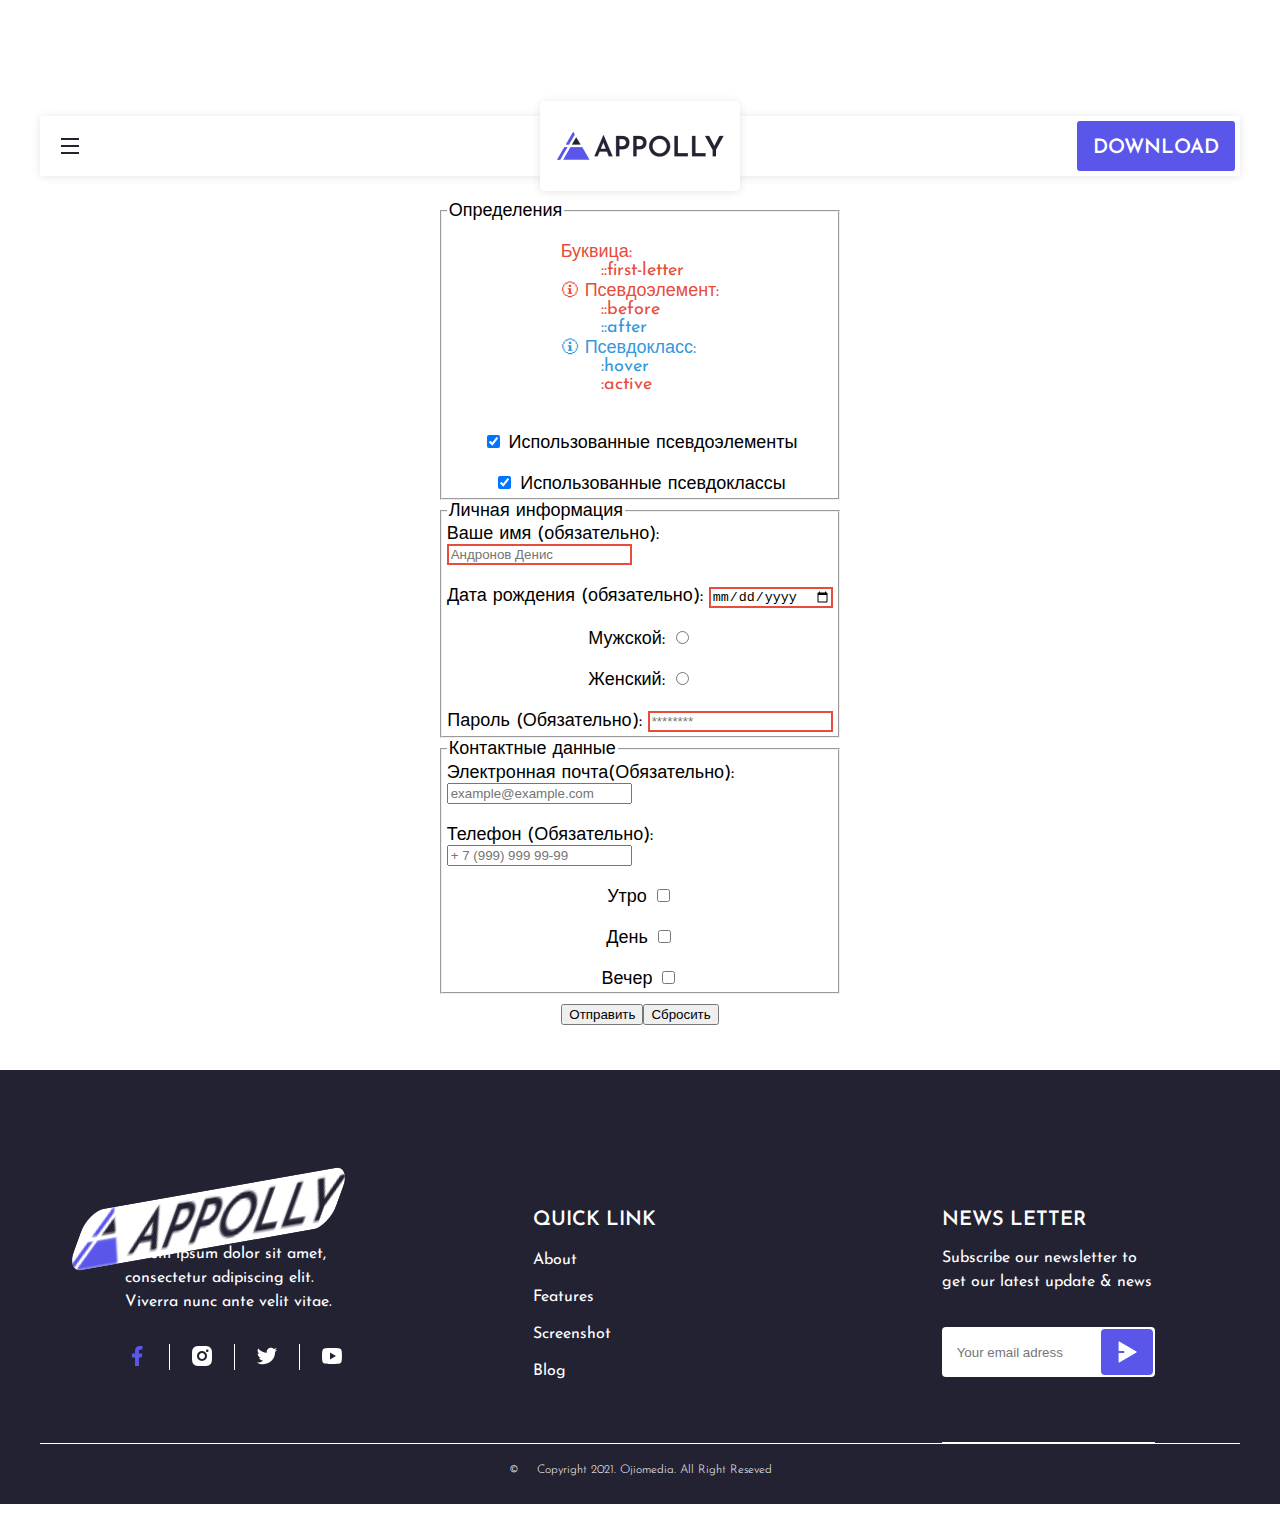
==== commit 39a1dc10: "add anim" ====
--- a/form.html
+++ b/form.html
@@ -33,6 +33,45 @@
 
         label {
             font-size: large;
+        }
+
+        .test-logo {
+            background-color: white;
+            border-radius: 10px;
+            transform: rotate(-30deg) scale(1.5) skew(130deg, 200deg);
+        }
+
+        label:focus {
+            border: 2px solid #3498db;
+        }
+
+        input[type="radio"]:checked + label,
+        input[type="checkbox"]:checked + label {
+            font-weight: bold;
+            color: #e74c3c;
+        }
+
+        input[required] {
+            border: 2px solid #e74c3c; 
+        }
+
+        dl, dt, dd {
+            font-size: large;
+        }
+
+        dl dt:nth-child(even),
+        dl dd:nth-child(odd) {
+            color: #3498db; 
+        }
+
+        dl dt:nth-child(odd),
+        dl dd:nth-child(even) {
+            color: #e74c3c;
+        }
+
+        input[type="checkbox"]:checked + label,
+        input[type="radio"]:checked + label {
+            text-decoration: line-through;
         }
     </style>
 </head>
@@ -121,6 +160,33 @@
     <main>
         
         <div class="container">
+
+            <form  action="//httpbin.org/post" method="POST">
+                <fieldset class="fieldset-three">
+                    <legend>Определения</legend>
+                    <dl>
+                        <dt>Буквица:</dt>
+                        <dd>::first-letter</dd>
+                
+                        <dt>🛈 Псевдоэлемент:</dt>
+                        <dd>::before</dd>
+                        <dd>::after</dd>
+                
+                        <dt>🛈 Псевдокласс:</dt>
+                        <dd>:hover</dd>
+                        <dd>:active</dd>
+                    </dl>
+                
+                    <label>
+                        <input type="checkbox" checked> Использованные псевдоэлементы
+                    </label>
+                    <label>
+                        <input type="checkbox" checked> Использованные псевдоклассы
+                    </label>
+                </fieldset>
+            </form>
+
+
             <form action="//httpbin.org/post" method="POST">
 
                     <fieldset class="field-one">
@@ -191,7 +257,7 @@
         <div class="main_footer__container container">
             <div class="main_footer__flex-wrapper">
                 <div class="main_footer__footer-description">
-                    <h2 class="footer-description__paragraph--hero-text white-paragraph h_31-47">LOGO</h2>
+                    <img class="test-logo" src="pictures/Logo2.png" alt="">
                     <p class="footer-description__paragraph--description-text white-paragraph p_16-24">
                         Lorem ipsum dolor sit amet, consectetur adipiscing elit. Viverra nunc ante velit vitae. Est
                         tellus vitae,
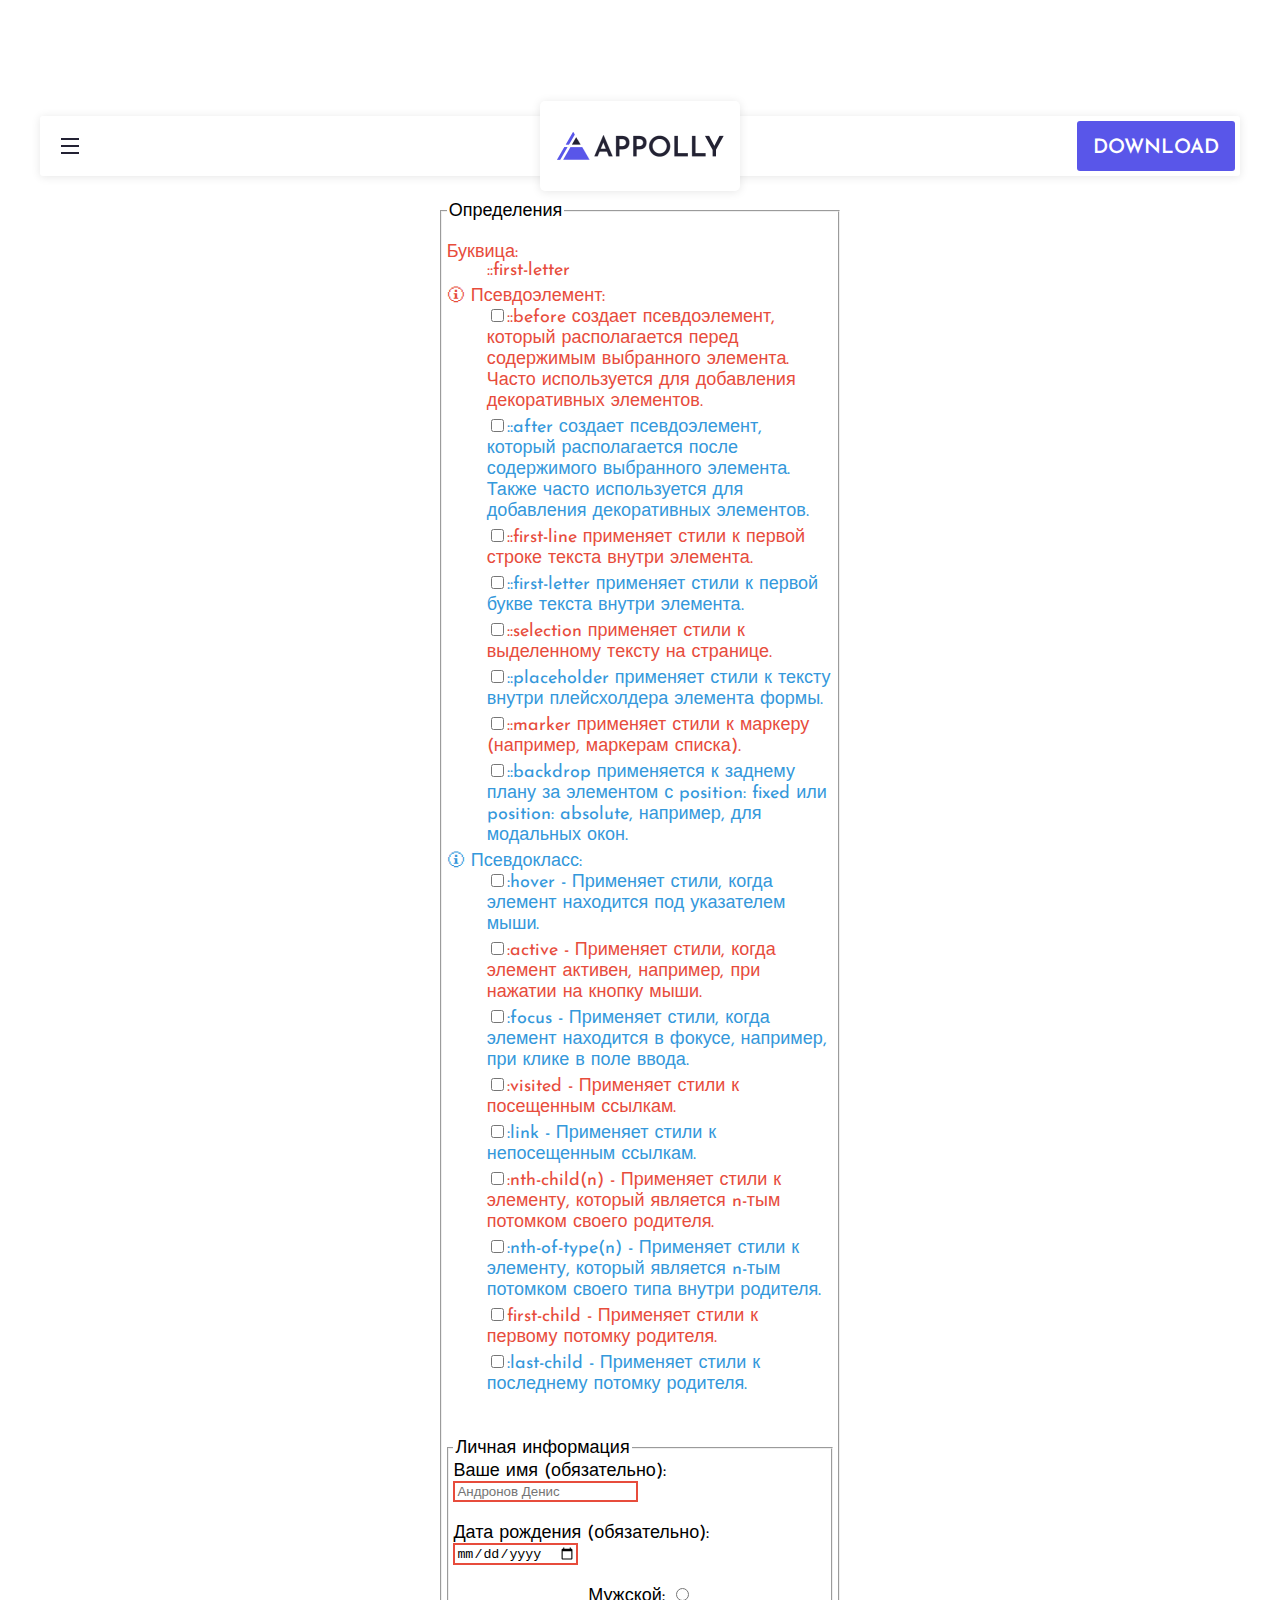
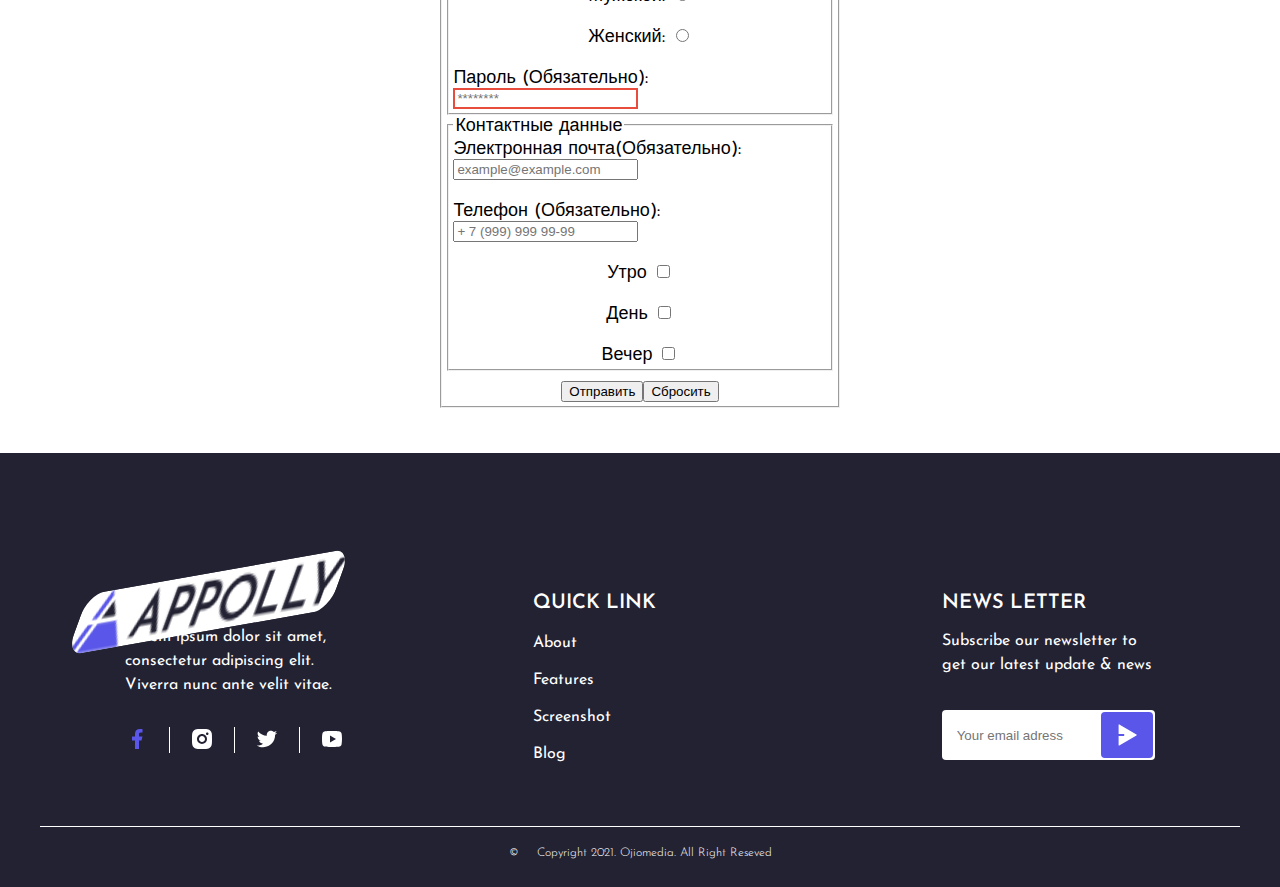
==== commit 1137442d: "add some animations" ====
--- a/form.html
+++ b/form.html
@@ -45,11 +45,6 @@
             border: 2px solid #3498db;
         }
 
-        input[type="radio"]:checked + label,
-        input[type="checkbox"]:checked + label {
-            font-weight: bold;
-            color: #e74c3c;
-        }
 
         input[required] {
             border: 2px solid #e74c3c; 
@@ -72,6 +67,10 @@
         input[type="checkbox"]:checked + label,
         input[type="radio"]:checked + label {
             text-decoration: line-through;
+        }
+
+        dd {
+            margin-bottom: 5px;
         }
     </style>
 </head>
@@ -169,21 +168,43 @@
                         <dd>::first-letter</dd>
                 
                         <dt>🛈 Псевдоэлемент:</dt>
-                        <dd>::before</dd>
-                        <dd>::after</dd>
+                        <dd><input type="checkbox"><label>::before создает псевдоэлемент, который располагается перед содержимым выбранного элемента. Часто используется для добавления декоративных элементов.</label></dd>
+
+                        <dd><input type="checkbox"><label>::after создает псевдоэлемент, который располагается после содержимого выбранного элемента. Также часто используется для добавления декоративных элементов.</label></dd>
+
+                        <dd><input type="checkbox"><label>::first-line применяет стили к первой строке текста внутри элемента.</label></dd>
+
+                        <dd><input type="checkbox"><label>::first-letter применяет стили к первой букве текста внутри элемента.</label></dd>
+
+                        <dd><input type="checkbox"><label>::selection применяет стили к выделенному тексту на странице.</label></dd>
+
+                        <dd><input type="checkbox"><label>::placeholder применяет стили к тексту внутри плейсхолдера элемента формы.</label></dd>
+
+                        <dd><input type="checkbox"><label>::marker применяет стили к маркеру (например, маркерам списка).</label></dd>
+
+                        <dd><input type="checkbox"><label>::backdrop применяется к заднему плану за элементом с position: fixed или position: absolute, например, для модальных окон.</label></dd>
+
                 
                         <dt>🛈 Псевдокласс:</dt>
-                        <dd>:hover</dd>
-                        <dd>:active</dd>
+                            <dd><input type="checkbox"><label>:hover - Применяет стили, когда элемент находится под указателем мыши.</label></dd>
+
+                            <dd><input type="checkbox"><label>:active - Применяет стили, когда элемент активен, например, при нажатии на кнопку мыши.</label></dd>
+
+                            <dd><input type="checkbox"><label>:focus - Применяет стили, когда элемент находится в фокусе, например, при клике в поле ввода.</label></dd>
+
+                            <dd><input type="checkbox"><label>:visited - Применяет стили к посещенным ссылкам.</label></dd>
+
+                            <dd><input type="checkbox"><label>:link - Применяет стили к непосещенным ссылкам.</label></dd>
+
+                            <dd><input type="checkbox"><label>:nth-child(n) - Применяет стили к элементу, который является n-тым потомком своего родителя.</label></dd>
+
+                            <dd><input type="checkbox"><label>:nth-of-type(n) - Применяет стили к элементу, который является n-тым потомком своего типа внутри родителя.</label></dd>
+
+                            <dd><input type="checkbox"><label>first-child - Применяет стили к первому потомку родителя.</label></dd>
+
+                            <dd><input type="checkbox"><label>:last-child - Применяет стили к последнему потомку родителя.</label></dd>
                     </dl>
                 
-                    <label>
-                        <input type="checkbox" checked> Использованные псевдоэлементы
-                    </label>
-                    <label>
-                        <input type="checkbox" checked> Использованные псевдоклассы
-                    </label>
-                </fieldset>
             </form>
 
 
--- a/style.css
+++ b/style.css
@@ -356,6 +356,21 @@
     
 }
 
+.skip-link {
+    display: block;
+    position: absolute;
+    top: 0;
+    left: 50%;
+    padding: 10px 15px;
+    color: #18191c;
+    background: #10F3AF;
+    transform: translateY(-100%);
+}
+
+.skip-link:focus {
+    transform: translateY(20%);
+}
+
 .main_header {
     padding-top: 40px;
     padding-bottom: 120px;
@@ -1924,6 +1939,17 @@
     }
 }
 
+.sr-only {
+    position: absolute;
+    width: 1px;
+    height: 1px;
+    padding: 0;
+    margin: -1px;
+    overflow: hidden;
+    clip: rect(0, 0, 0, 0);
+    white-space: nowrap;
+    border-width: 0;
+}
 
 @media (min-width: 1440px) {
     .slider {
@@ -2540,10 +2566,6 @@
     padding-right: 0;
 }
 
-.main_footer__footer_news {
-    border-bottom: 1px solid var(--White);
-}
-
 @media (min-width: 768px) {
     .main_footer__footer-description {
         width: 213px;
@@ -2637,6 +2659,11 @@
 }
 
 @media (min-width: 1440px) {
+
+    .mail_and_number__mail {
+        word-break: keep-all;
+    }
+
     .main_footer__footer-description {
         margin-right: 66px;
         width: 334px;
